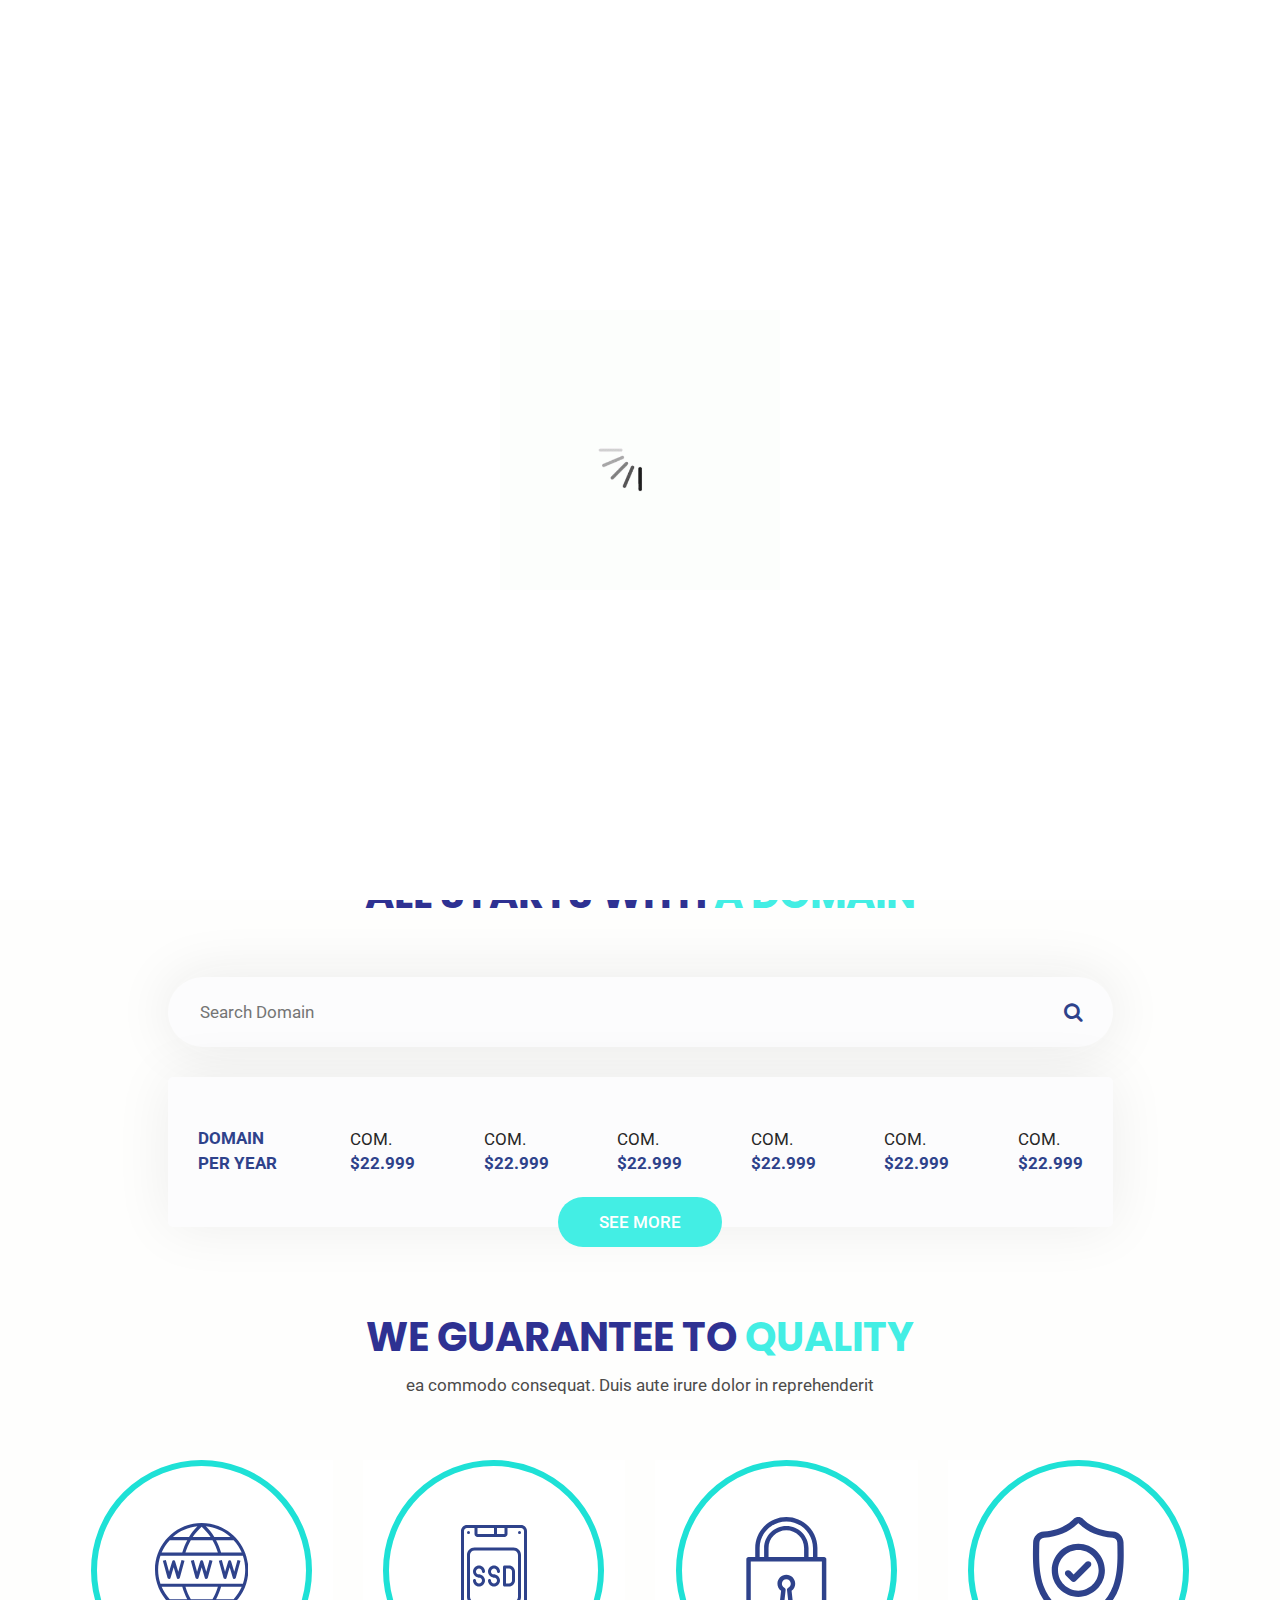
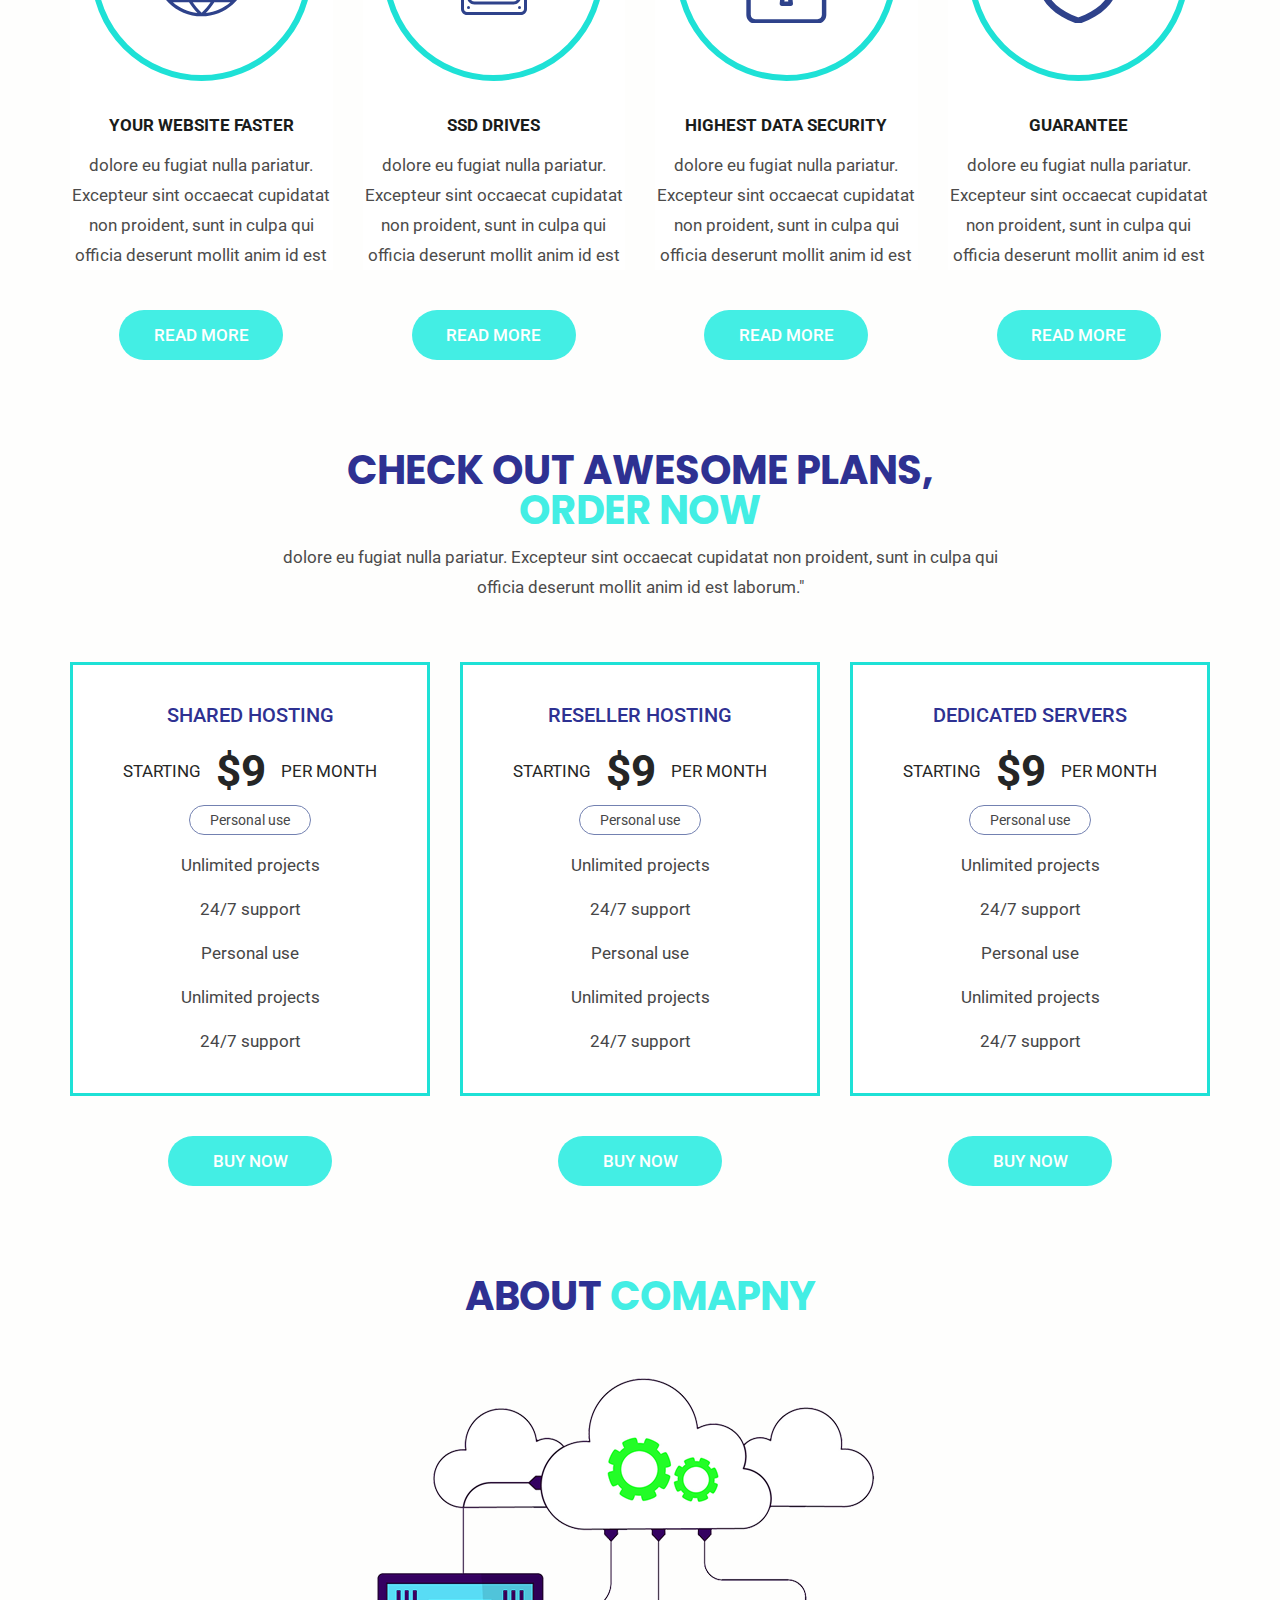
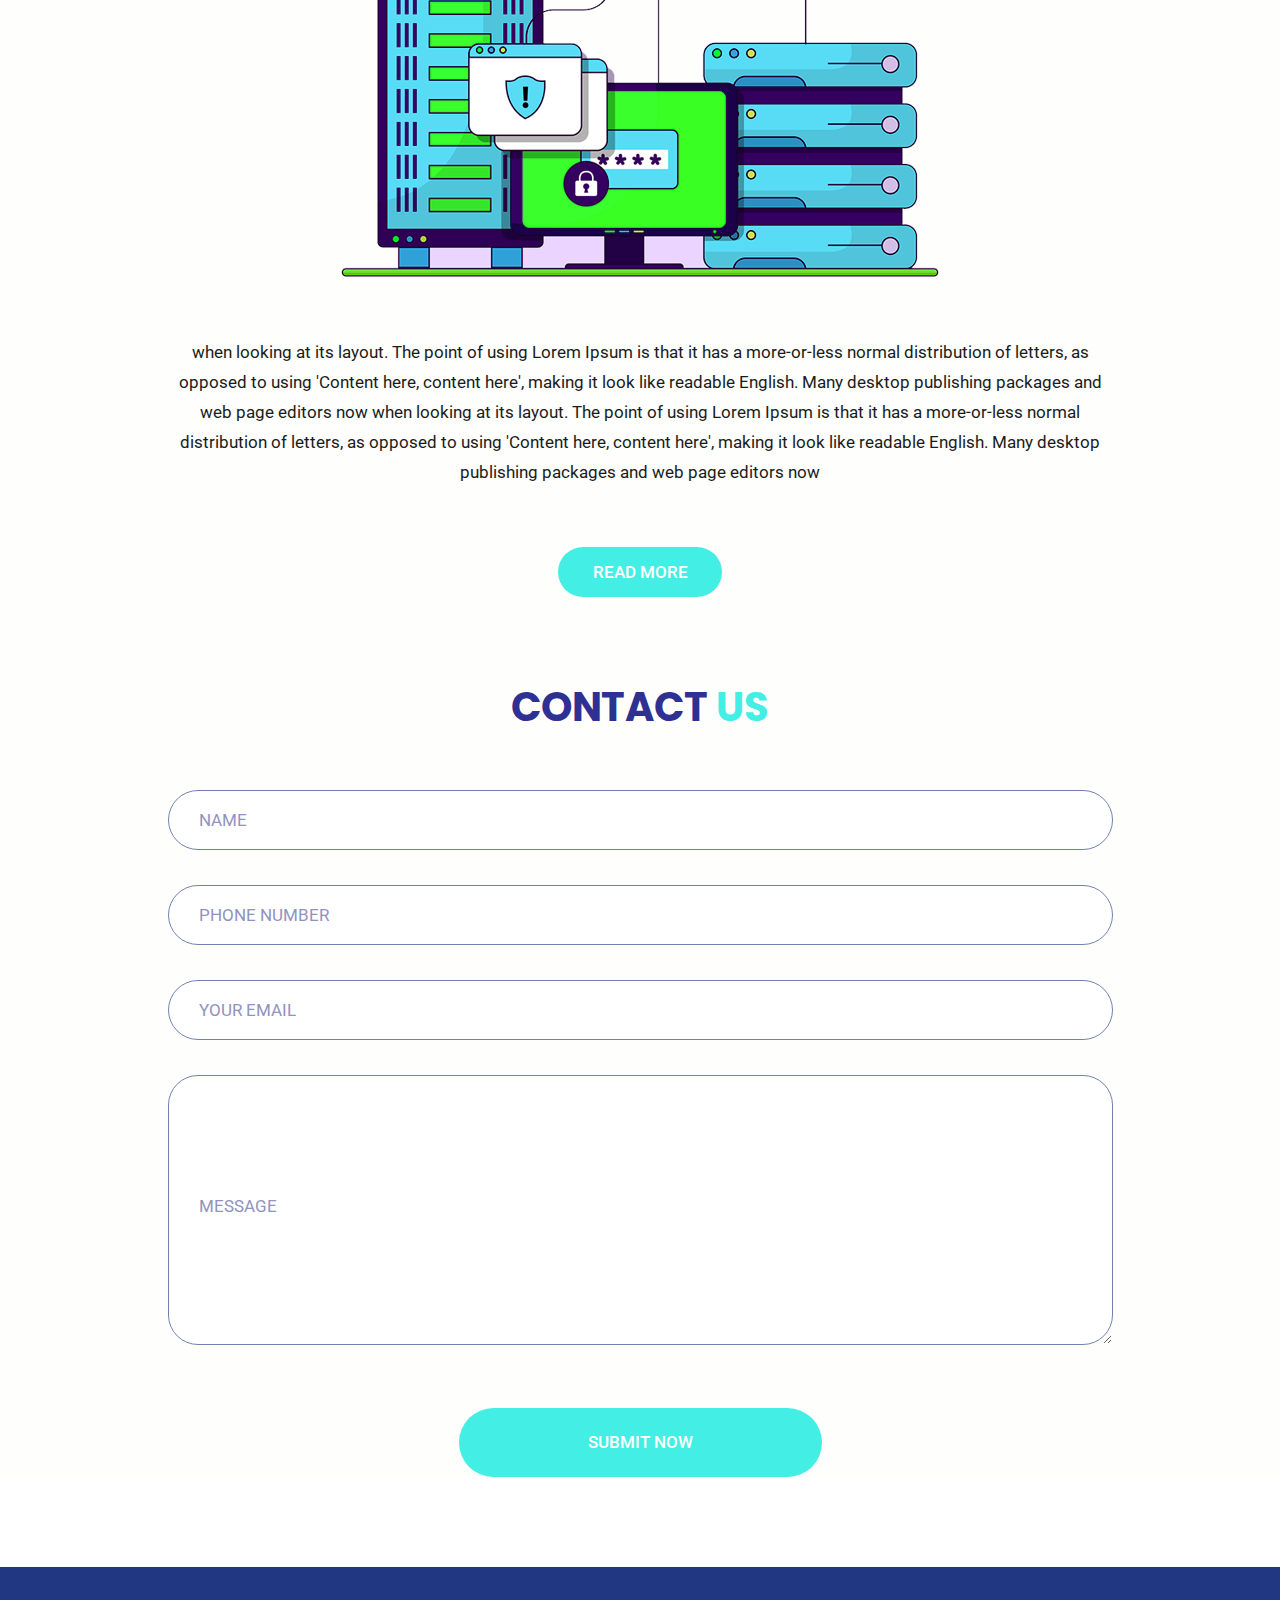
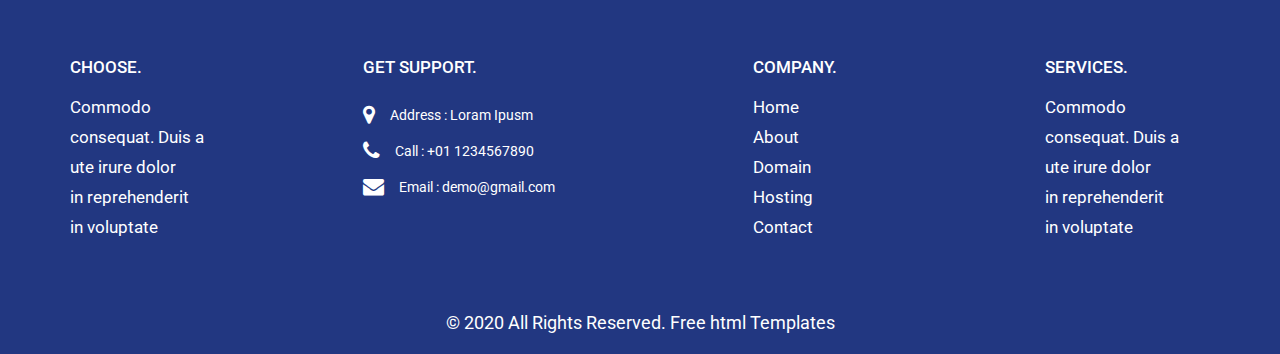
==== index.html @ 3edcdaa5 "First commit bio core. Still template" ====
<!DOCTYPE html>
<html lang="en">
   <head>
      <!-- basic -->
      <meta charset="utf-8">
      <meta http-equiv="X-UA-Compatible" content="IE=edge">
      <!-- mobile metas -->
      <meta name="viewport" content="width=device-width, initial-scale=1">
      <meta name="viewport" content="initial-scale=1, maximum-scale=1">
      <!-- site metas -->
      <title>Bioinformatics Core</title>
      <meta name="keywords" content="">
      <meta name="description" content="">
      <meta name="author" content="">
      <!-- bootstrap css -->
      <link rel="stylesheet" href="css/bootstrap.min.css">
      <!-- style css -->
      <link rel="stylesheet" href="css/style.css">
      <!-- Responsive-->
      <link rel="stylesheet" href="css/responsive.css">
      <!-- fevicon -->
      <link rel="icon" href="images/fevicon.png" type="image/gif" />
      <!-- Tweaks for older IEs-->
      <link rel="stylesheet" href="https://netdna.bootstrapcdn.com/font-awesome/4.0.3/css/font-awesome.css">
      <!--[if lt IE 9]>
      <script src="https://oss.maxcdn.com/html5shiv/3.7.3/html5shiv.min.js"></script>
      <script src="https://oss.maxcdn.com/respond/1.4.2/respond.min.js"></script><![endif]-->
   </head>
   <!-- body -->
   <body class="main-layout">
      <!-- loader  -->
      <div class="loader_bg">
         <div class="loader"><img src="images/loading.gif" alt="#"/></div>
      </div>
      <!-- end loader -->
      
      <!-- header -->
         <div id='header-container'></div>
      <!-- end header inner -->

      <!-- top -->
      <div class="full_bg">
         <div class="slider_main">
            <div class="container">
               <div class="row">
                  <div class="col-md-12">
                     <!-- carousel code -->
                     <div id="banner1" class="carousel slide">
                        <ol class="carousel-indicators">
                           <li data-target="#banner1" data-slide-to="0" class="active"></li>
                           <li data-target="#banner1" data-slide-to="1"></li>
                           <li data-target="#banner1" data-slide-to="2"></li>
                        </ol>
                        <div class="carousel-inner">
                           <!-- first slide -->
                           <div class="carousel-item active">
                              <div class="carousel-caption relative">
                                 <div class="row">
                                    <div class="col-md-6">
                                       <div class="dream">
                                          <h1>
                                             PowerFul <br>HOSTING <br>Your dream <br>website
                                          </h1>
                                          <a class="read_more" href="Javascript:void(0)">Get Stared</a>    
                                          <a class="read_more" href="Javascript:void(0)">Contact Us</a>
                                       </div>
                                    </div>
                                    <div class="col-md-6">
                                       <div class="dream_img">
                                          <figure><img src="images/dream_img.png" alt="#"/></figure>
                                       </div>
                                    </div>
                                 </div>
                              </div>
                           </div>
                           <!-- second slide -->
                           <div class="carousel-item">
                              <div class="carousel-caption relative">
                                 <div class="row">
                                    <div class="col-md-6">
                                       <div class="dream">
                                          <h1>
                                             PowerFul <br>HOSTING <br>Your dream <br>website
                                          </h1>
                                          <a class="read_more" href="Javascript:void(0)">Get Stared</a>    
                                          <a class="read_more" href="Javascript:void(0)">Contact Us</a>
                                       </div>
                                    </div>
                                    <div class="col-md-6">
                                       <div class="dream_img">
                                          <figure><img src="images/dream_img.png" alt="#"/></figure>
                                       </div>
                                    </div>
                                 </div>
                              </div>
                           </div>
                           <!-- third slide-->
                           <div class="carousel-item">
                              <div class="carousel-caption relative">
                                 <div class="row">
                                    <div class="col-md-6">
                                       <div class="dream">
                                          <h1>
                                             PowerFul <br>HOSTING <br>Your dream <br>website
                                          </h1>
                                          <a class="read_more" href="Javascript:void(0)">Get Stared</a>    
                                          <a class="read_more" href="Javascript:void(0)">Contact Us</a>
                                       </div>
                                    </div>
                                    <div class="col-md-6">
                                       <div class="dream_img">
                                          <figure><img src="images/dream_img.png" alt="#"/></figure>
                                       </div>
                                    </div>
                                 </div>
                              </div>
                           </div>
                        </div>
                        <!-- controls -->
                        <a class="carousel-control-prev" href="#banner1" role="button" data-slide="prev">
                        <i class="fa fa-arrow-left" aria-hidden="true"></i>
                        <span class="sr-only">Previous</span>
                        </a>
                        <a class="carousel-control-next" href="#banner1" role="button" data-slide="next">
                        <i class="fa fa-arrow-right" aria-hidden="true"></i>
                        <span class="sr-only">Next</span>
                        </a>
                     </div>
                  </div>
               </div>
            </div>
         </div>
      </div>
      <!-- end banner -->
      <!-- domain -->
      <div class="domain">
         <div class="container">
            <div class="row">
               <div class="col-md-12">
                  <div class="titlepage text_align_center">
                     <h2>all starts with  <span class="blue_light">a domain</span></h2>
                  </div>
               </div>
            </div>
            <div class="row">
               <div class="col-md-10 offset-md-1">
                  <div class="form">
                     <div class="searchbar">
                        <input class="search_input" type="text" name="" placeholder="Search Domain">
                        <a href="#" class="search_icon"><i class="fa fa-search" aria-hidden="true"></i>
                        </a>
                     </div>
                  </div>
               </div>
               <div class="col-md-10 offset-md-1">
                  <div class="domain_bg">
                     <div class="row">
                        <div class="col-sm-2">
                           <div class="domain-price">
                              <strong>Domain <br> Per Year</strong>
                           </div>
                        </div>
                        <div class="col-sm-10">
                           <div class="domain-price_main ">
                              <div class="domain-price">
                                 <span>com.</span>
                                 <strong>$22.999</strong>
                              </div>
                              <div class="domain-price">
                                 <span>com.</span>
                                 <strong>$22.999</strong>
                              </div>
                              <div class="domain-price">
                                 <span>com.</span>
                                 <strong>$22.999</strong>
                              </div>
                              <div class="domain-price">
                                 <span>com.</span>
                                 <strong>$22.999</strong>
                              </div>
                              <div class="domain-price">
                                 <span>com.</span>
                                 <strong>$22.999</strong>
                              </div>
                              <div class="domain-price">
                                 <span>com.</span>
                                 <strong>$22.999</strong>
                              </div>
                           </div>
                        </div>
                     </div>
                     <a class="read_more" href="domain.html">See More</a>
                  </div>
               </div>
            </div>
         </div>
      </div>
      <!-- end domain -->
      <!-- guarantee -->
      <div class="guarantee">
         <div class="container">
            <div class="row">
               <div class="col-md-12">
                  <div class="titlepage text_align_center">
                     <h2>We guarantee  to <span class="blue_light">quality</span></h2>
                     <p> ea commodo consequat. Duis aute irure dolor in reprehenderit
                     </p>
                  </div>
               </div>
            </div>
            <div class="row">
               <div class="col-lg-3 col-md-6">
                  <div id="ho_co" class="guarantee-box_main">
                     <div class="guarantee-box text_align_center">
                        <i>
                           <svg height="70pt" viewBox="0 0 480.096 480" width="70pt" xmlns="http://www.w3.org/2000/svg">
                              <path d="m240.097656.046875h-.097656c-132.546875 0-240 107.453125-240 240 0 132.550781 107.453125 240 240 240h.097656c132.546875 0 240-107.449219 240-240 0-132.546875-107.453125-240-240-240zm205.964844 152h-106.167969c-6.191406-22.214844-14.820312-43.679687-25.734375-64h90.28125c17.421875 18.804687 31.5 40.449219 41.621094 64zm-206.039062-133.390625c17.492187 15.785156 32.914062 33.726562 45.886718 53.390625h-91.71875c12.957032-19.664063 28.355469-37.605469 45.832032-53.390625zm-65 53.390625h-82.855469c35.230469-31.15625 79.410156-50.382813 126.222656-54.925781-16.558594 16.542968-31.113281 34.980468-43.367187 54.925781zm86.671874-54.941406c46.851563 4.527343 91.070313 23.757812 126.328126 54.941406h-82.933594c-12.261719-19.953125-26.824219-38.394531-43.394532-54.941406zm34.128907 70.941406c11.683593 20.175781 20.949219 41.65625 27.609375 64h-166.679688c6.625-22.339844 15.871094-43.824219 27.535156-64zm-220.070313 0h90.207032c-10.894532 20.320313-19.503907 41.785156-25.671876 64h-106.160156c10.121094-23.550781 24.199219-45.195313 41.625-64zm-47.722656 80h424.128906c15.914063 46.683594 15.914063 97.320313 0 144h-424.128906c-15.914062-46.679687-15.914062-97.316406 0-144zm212 293.394531c-17.476562-15.785156-32.882812-33.726562-45.839844-53.394531h91.71875c-12.972656 19.667969-28.394531 37.609375-45.886718 53.394531zm65.058594-53.394531h82.933594c-35.277344 31.199219-79.523438 50.429687-126.398438 54.945313 16.59375-16.546876 31.183594-34.988282 43.464844-54.945313zm-86.699219 54.929687c-46.8125-4.546874-90.992187-23.769531-126.222656-54.929687h82.855469c12.253906 19.949219 26.808593 38.382813 43.367187 54.929687zm-34.101563-70.929687c-11.664062-20.175781-20.910156-41.65625-27.535156-64h166.679688c-6.660156 22.34375-15.925782 43.824219-27.609375 64zm-150.160156-64h106.160156c6.167969 22.214844 14.777344 43.679687 25.671876 64h-90.207032c-17.425781-18.800781-31.503906-40.449219-41.625-64zm370.3125 64h-90.28125c10.914063-20.316406 19.542969-41.78125 25.734375-64h106.167969c-10.121094 23.550781-24.199219 45.199219-41.621094 64zm0 0"/>
                              <path d="m64.375 282.152344c.941406 3.445312 4.046875 5.851562 7.617188 5.894531h.105468c3.53125 0 6.648438-2.316406 7.664063-5.703125l16.335937-54.457031 16.335938 54.457031c1.011718 3.386719 4.128906 5.703125 7.664062 5.703125h.101563c3.570312-.042969 6.679687-2.449219 7.617187-5.894531l24-88-15.441406-4.207032-16.648438 61.039063-16-53.230469c-1.011718-3.386718-4.128906-5.707031-7.664062-5.707031-3.53125 0-6.648438 2.320313-7.664062 5.707031l-16 53.230469-16.644532-61.039063-15.441406 4.207032zm0 0"/>
                              <path d="m215.992188 288.046875h.105468c3.53125 0 6.648438-2.316406 7.664063-5.703125l16.335937-54.457031 16.335938 54.457031c1.011718 3.386719 4.128906 5.703125 7.664062 5.703125h.101563c3.570312-.042969 6.679687-2.449219 7.617187-5.894531l24-88-15.441406-4.207032-16.648438 61.039063-16-53.230469c-1.011718-3.386718-4.128906-5.707031-7.664062-5.707031-3.53125 0-6.648438 2.320313-7.664062 5.707031l-16 53.230469-16.644532-61.039063-15.441406 4.207032 24 88c.945312 3.46875 4.085938 5.878906 7.679688 5.894531zm0 0"/>
                              <path d="m359.992188 288.046875h.105468c3.53125 0 6.648438-2.316406 7.664063-5.703125l16.335937-54.457031 16.335938 54.457031c1.011718 3.386719 4.128906 5.703125 7.664062 5.703125h.101563c3.570312-.042969 6.679687-2.449219 7.617187-5.894531l24-88-15.441406-4.207032-16.648438 61.039063-16-53.230469c-1.011718-3.386718-4.128906-5.707031-7.664062-5.707031-3.53125 0-6.648438 2.320313-7.664062 5.707031l-16 53.230469-16.644532-61.039063-15.441406 4.207032 24 88c.945312 3.46875 4.085938 5.878906 7.679688 5.894531zm0 0"/>
                           </svg>
                        </i>
                        <h3>Your Website Faster</h3>
                        <p>dolore eu fugiat nulla pariatur. Excepteur sint occaecat cupidatat non proident, sunt in culpa qui officia deserunt mollit anim id est</p>
                     </div>
                     <a class="read_more" href="hosting.html">Read More</a>
                  </div>
               </div>
               <div class="col-lg-3 col-md-6">
                  <div id="ho_co" class="guarantee-box_main">
                     <div class="guarantee-box text_align_center">
                        <i>
                           <svg height="90" viewBox="0 0 44 60" width="90" xmlns="http://www.w3.org/2000/svg">
                              <g id="Page-1" >
                                 <g id="022---SSD"  fill-rule="nonzero">
                                    <path id="Shape" d="m40 60h-36c-2.20811096-.0024799-3.99752006-1.791889-4-4v-52c.00247994-2.20811096 1.79188904-3.99752006 4-4h36c2.208111.00247994 3.9975201 1.79188904 4 4v52c-.0024799 2.208111-1.791889 3.9975201-4 4zm-36-58c-1.10411252.00110246-1.99889754.89588748-2 2v52c.00110246 1.1041125.89588748 1.9988975 2 2h36c1.1041125-.0011025 1.9988975-.8958875 2-2v-52c-.0011025-1.10411252-.8958875-1.99889754-2-2z"/>
                                    <path id="Shape" d="m29 8h-18c-1.10411252-.00110246-1.99889754-.89588748-2-2v-5c0-.55228475.44771525-1 1-1h20c.5522847 0 1 .44771525 1 1v5c-.0011025 1.10411252-.8958875 1.99889754-2 2zm-18-6v4h18v-4z"/>
                                    <circle id="Oval" cx="5" cy="5" r="1"/>
                                    <circle id="Oval" cx="39" cy="5" r="1"/>
                                    <circle id="Oval" cx="5" cy="55" r="1"/>
                                    <circle id="Oval" cx="39" cy="55" r="1"/>
                                    <path id="Shape" d="m23 8c-.5522847 0-1-.44771525-1-1v-6c0-.55228475.4477153-1 1-1s1 .44771525 1 1v6c0 .55228475-.4477153 1-1 1z"/>
                                    <path id="Shape" d="m35 53h-26c-2.76007596-.0032511-4.99674886-2.239924-5-5v-28c.00325114-2.760076 2.23992404-4.9967489 5-5h26c2.760076.0032511 4.9967489 2.239924 5 5v28c-.0032511 2.760076-2.239924 4.9967489-5 5zm-26-36c-1.65610033.0018187-2.99818129 1.3438997-3 3v28c.00181871 1.6561003 1.34389967 2.9981813 3 3h26c1.6561003-.0018187 2.9981813-1.3438997 3-3v-28c-.0018187-1.6561003-1.3438997-2.9981813-3-3z"/>
                                    <path id="Shape" d="m12 35c-1.617926.0007829-3.07683773-.9736229-3.69584598-2.4684519-.61900825-1.4948291-.27607629-3.2153778.86874598-4.3586481 1.5812774-1.5125256 4.0729226-1.5125256 5.6542 0 .752904.7478632 1.175262 1.765894 1.1729 2.8271 0 .5522847-.4477153 1-1 1s-1-.4477153-1-1c.0009138-.5305066-.2104175-1.0393366-.5869-1.4131-.7900684-.7568157-2.0361316-.7568157-2.8262 0-.5726992.571388-.74440978 1.431692-.4349437 2.179154.309466.747462 1.0390516 1.2346092 1.8480437 1.233946.5522847 0 1 .4477153 1 1s-.4477153 1-1 1z"/>
                                    <path id="Shape" d="m12 41c-2.20811096-.0024799-3.99752006-1.791889-4-4 0-.5522847.44771525-1 1-1s1 .4477153 1 1c.0008837 1.1032688.8956638 1.9970938 1.9989329 1.9967993 1.1032691-.0002946 1.9975718-.8945973 1.9978664-1.9978664.0002945-1.1032691-.8935305-1.9980492-1.9967993-1.9989329-.5522847 0-1-.4477153-1-1s.4477153-1 1-1c2.209139 0 4 1.790861 4 4s-1.790861 4-4 4z"/>
                                    <path id="Shape" d="m22 35c-1.617926.0007829-3.0768377-.9736229-3.695846-2.4684519-.6190082-1.4948291-.2760763-3.2153778.868746-4.3586481 1.5812774-1.5125256 4.0729226-1.5125256 5.6542 0 .752904.7478632 1.175262 1.765894 1.1729 2.8271 0 .5522847-.4477153 1-1 1s-1-.4477153-1-1c.0009138-.5305066-.2104175-1.0393366-.5869-1.4131-.7900684-.7568157-2.0361316-.7568157-2.8262 0-.5726992.571388-.7444098 1.431692-.4349437 2.179154.309466.747462 1.0390516 1.2346092 1.8480437 1.233946.5522847 0 1 .4477153 1 1s-.4477153 1-1 1z"/>
                                    <path id="Shape" d="m22 41c-2.208111-.0024799-3.9975201-1.791889-4-4 0-.5522847.4477153-1 1-1s1 .4477153 1 1c.0008837 1.1032688.8956638 1.9970938 1.9989329 1.9967993 1.1032691-.0002946 1.9975718-.8945973 1.9978664-1.9978664.0002945-1.1032691-.8935305-1.9980492-1.9967993-1.9989329-.5522847 0-1-.4477153-1-1s.4477153-1 1-1c2.209139 0 4 1.790861 4 4s-1.790861 4-4 4z"/>
                                    <path id="Shape" d="m32 41h-3c-.5522847 0-1-.4477153-1-1v-12c0-.5522847.4477153-1 1-1h3c2.208111.0024799 3.9975201 1.791889 4 4v6c-.0024799 2.208111-1.791889 3.9975201-4 4zm-2-2h2c1.1041125-.0011025 1.9988975-.8958875 2-2v-6c-.0011025-1.1041125-.8958875-1.9988975-2-2h-2z"/>
                                 </g>
                              </g>
                           </svg>
                        </i>
                        <h3>SSD Drives</h3>
                        <p>dolore eu fugiat nulla pariatur. Excepteur sint occaecat cupidatat non proident, sunt in culpa qui officia deserunt mollit anim id est</p>
                     </div>
                     <a class="read_more" href="hosting.html">Read More</a>
                  </div>
               </div>
               <div class="col-lg-3 col-md-6">
                  <div id="ho_co" class="guarantee-box_main">
                     <div class="guarantee-box text_align_center">
                        <i>
                           <svg version="1.1" id="Layer_1" xmlns="http://www.w3.org/2000/svg" xmlns:xlink="http://www.w3.org/1999/xlink" x="0px" y="0px"
                              viewBox="0 0 512 512" xml:space="preserve" height="80pt"
                              width="80pt">
                              <g>
                                 <g>
                                    <g>
                                       <path d="M230.792,354.313l-6.729,60.51c-0.333,3.01,0.635,6.031,2.656,8.292c2.021,2.26,4.917,3.552,7.948,3.552h42.667
                                          c3.031,0,5.927-1.292,7.948-3.552c2.021-2.26,2.99-5.281,2.656-8.292l-6.729-60.51c10.927-7.948,17.458-20.521,17.458-34.313
                                          c0-23.531-19.135-42.667-42.667-42.667S213.333,296.469,213.333,320C213.333,333.792,219.865,346.365,230.792,354.313z
                                          M256,298.667c11.76,0,21.333,9.573,21.333,21.333c0,8.177-4.646,15.5-12.125,19.125c-4.073,1.979-6.458,6.292-5.958,10.781
                                          l6.167,55.427h-18.833l6.167-55.427c0.5-4.49-1.885-8.802-5.958-10.781c-7.479-3.625-12.125-10.948-12.125-19.125
                                          C234.667,308.24,244.24,298.667,256,298.667z"/>
                                       <path d="M437.333,192h-32v-42.667C405.333,66.99,338.344,0,256,0S106.667,66.99,106.667,149.333V192h-32
                                          C68.771,192,64,196.771,64,202.667v266.667C64,492.865,83.135,512,106.667,512h298.667C428.865,512,448,492.865,448,469.333
                                          V202.667C448,196.771,443.229,192,437.333,192z M128,149.333c0-70.583,57.417-128,128-128s128,57.417,128,128V192h-21.333
                                          v-42.667c0-58.813-47.854-106.667-106.667-106.667S149.333,90.521,149.333,149.333V192H128V149.333z M341.333,149.333V192
                                          H170.667v-42.667C170.667,102.281,208.948,64,256,64S341.333,102.281,341.333,149.333z M426.667,469.333
                                          c0,11.76-9.573,21.333-21.333,21.333H106.667c-11.76,0-21.333-9.573-21.333-21.333v-256h341.333V469.333z"/>
                                    </g>
                                 </g>
                              </g>
                              <g></g>
                              <g></g>
                              <g></g>
                              <g></g>
                              <g></g>
                              <g></g>
                              <g></g>
                              <g></g>
                              <g></g>
                              <g></g>
                              <g></g>
                              <g></g>
                              <g></g>
                              <g></g>
                              <g></g>
                           </svg>
                        </i>
                        <h3>Highest Data Security</h3>
                        <p>dolore eu fugiat nulla pariatur. Excepteur sint occaecat cupidatat non proident, sunt in culpa qui officia deserunt mollit anim id est</p>
                     </div>
                     <a class="read_more" href="hosting.html">Read More</a>
                  </div>
               </div>
               <div class="col-lg-3 col-md-6">
                  <div id="ho_co" class="guarantee-box_main">
                     <div class="guarantee-box text_align_center">
                        <i>
                           <svg xmlns="http://www.w3.org/2000/svg" height="80pt" version="1.1" viewBox="-38 0 512 512.00142" width="80pt" fill-rule="nonzero">
                              <g id="surface1">
                                 <path d="M 435.488281 138.917969 L 435.472656 138.519531 C 435.25 133.601562 435.101562 128.398438 435.011719 122.609375 C 434.59375 94.378906 412.152344 71.027344 383.917969 69.449219 C 325.050781 66.164062 279.511719 46.96875 240.601562 9.042969 L 240.269531 8.726562 C 227.578125 -2.910156 208.433594 -2.910156 195.738281 8.726562 L 195.40625 9.042969 C 156.496094 46.96875 110.957031 66.164062 52.089844 69.453125 C 23.859375 71.027344 1.414062 94.378906 0.996094 122.613281 C 0.910156 128.363281 0.757812 133.566406 0.535156 138.519531 L 0.511719 139.445312 C -0.632812 199.472656 -2.054688 274.179688 22.9375 341.988281 C 36.679688 379.277344 57.492188 411.691406 84.792969 438.335938 C 115.886719 468.679688 156.613281 492.769531 205.839844 509.933594 C 207.441406 510.492188 209.105469 510.945312 210.800781 511.285156 C 213.191406 511.761719 215.597656 512 218.003906 512 C 220.410156 512 222.820312 511.761719 225.207031 511.285156 C 226.902344 510.945312 228.578125 510.488281 230.1875 509.925781 C 279.355469 492.730469 320.039062 468.628906 351.105469 438.289062 C 378.394531 411.636719 399.207031 379.214844 412.960938 341.917969 C 438.046875 273.90625 436.628906 199.058594 435.488281 138.917969 Z M 384.773438 331.523438 C 358.414062 402.992188 304.605469 452.074219 220.273438 481.566406 C 219.972656 481.667969 219.652344 481.757812 219.320312 481.824219 C 218.449219 481.996094 217.5625 481.996094 216.679688 481.820312 C 216.351562 481.753906 216.03125 481.667969 215.734375 481.566406 C 131.3125 452.128906 77.46875 403.074219 51.128906 331.601562 C 28.09375 269.097656 29.398438 200.519531 30.550781 140.019531 L 30.558594 139.683594 C 30.792969 134.484375 30.949219 129.039062 31.035156 123.054688 C 31.222656 110.519531 41.207031 100.148438 53.765625 99.449219 C 87.078125 97.589844 116.34375 91.152344 143.234375 79.769531 C 170.089844 68.402344 193.941406 52.378906 216.144531 30.785156 C 217.273438 29.832031 218.738281 29.828125 219.863281 30.785156 C 242.070312 52.378906 265.921875 68.402344 292.773438 79.769531 C 319.664062 91.152344 348.929688 97.589844 382.246094 99.449219 C 394.804688 100.148438 404.789062 110.519531 404.972656 123.058594 C 405.0625 129.074219 405.21875 134.519531 405.453125 139.683594 C 406.601562 200.253906 407.875 268.886719 384.773438 331.523438 Z M 384.773438 331.523438 "  />
                                 <path d="M 217.996094 128.410156 C 147.636719 128.410156 90.398438 185.652344 90.398438 256.007812 C 90.398438 326.367188 147.636719 383.609375 217.996094 383.609375 C 288.351562 383.609375 345.59375 326.367188 345.59375 256.007812 C 345.59375 185.652344 288.351562 128.410156 217.996094 128.410156 Z M 217.996094 353.5625 C 164.203125 353.5625 120.441406 309.800781 120.441406 256.007812 C 120.441406 202.214844 164.203125 158.453125 217.996094 158.453125 C 271.785156 158.453125 315.546875 202.214844 315.546875 256.007812 C 315.546875 309.800781 271.785156 353.5625 217.996094 353.5625 Z M 217.996094 353.5625 "  />
                                 <path d="M 254.667969 216.394531 L 195.402344 275.660156 L 179.316406 259.574219 C 173.449219 253.707031 163.9375 253.707031 158.070312 259.574219 C 152.207031 265.441406 152.207031 274.953125 158.070312 280.816406 L 184.78125 307.527344 C 187.714844 310.460938 191.558594 311.925781 195.402344 311.925781 C 199.246094 311.925781 203.089844 310.460938 206.023438 307.527344 L 275.914062 237.636719 C 281.777344 231.769531 281.777344 222.257812 275.914062 216.394531 C 270.046875 210.523438 260.535156 210.523438 254.667969 216.394531 Z M 254.667969 216.394531 "  />
                              </g>
                           </svg>
                        </i>
                        <h3>guarantee</h3>
                        <p>dolore eu fugiat nulla pariatur. Excepteur sint occaecat cupidatat non proident, sunt in culpa qui officia deserunt mollit anim id est</p>
                     </div>
                     <a class="read_more" href="hosting.html">Read More</a>
                  </div>
               </div>
            </div>
         </div>
      </div>
      <!-- end guarantee -->
      <!-- order -->
      <div class="order">
         <div class="container">
            <div class="row">
               <div class="col-md-8 offset-md-2">
                  <div class="titlepage text_align_center">
                     <h2>Check Out Awesome Plans, <br> <span class="blue_light">Order Now</span></h2>
                     <p>dolore eu fugiat nulla pariatur. Excepteur sint occaecat cupidatat non proident, sunt in culpa qui 
                        officia deserunt mollit anim id est laborum."
                     </p>
                  </div>
               </div>
            </div>
            <div class="row">
               <div class="col-md-4">
                  <div id="ho_co" class="order-box_main">
                     <div class="order-box text_align_center">
                        <h3>Shared Hosting</h3>
                        <p>STARTING  <span>$9</span> PER MONTH</p>
                        <a href="Javascript:void(0)">Personal use</a>
                        <ul class="supp">
                           <li>Unlimited projects</li>
                           <li>24/7 support</li>
                           <li>Personal use</li>
                           <li>Unlimited projects</li>
                           <li>24/7 support</li>
                        </ul>
                     </div>
                     <a class="read_more" href="Javascript:void(0)">Buy Now</a>
                  </div>
               </div>
               <div class="col-md-4">
                  <div id="ho_co" class="order-box_main">
                     <div class="order-box text_align_center">
                        <h3>Reseller Hosting</h3>
                        <p>STARTING  <span>$9</span> PER MONTH</p>
                        <a href="Javascript:void(0)">Personal use</a>
                        <ul class="supp">
                           <li>Unlimited projects</li>
                           <li>24/7 support</li>
                           <li>Personal use</li>
                           <li>Unlimited projects</li>
                           <li>24/7 support</li>
                        </ul>
                     </div>
                     <a class="read_more" href="Javascript:void(0)">Buy Now</a>
                  </div>
               </div>
               <div class="col-md-4">
                  <div id="ho_co" class="order-box_main">
                     <div class="order-box text_align_center">
                        <h3>Dedicated Servers</h3>
                        <p>STARTING  <span>$9</span> PER MONTH</p>
                        <a href="Javascript:void(0)">Personal use</a>
                        <ul class="supp">
                           <li>Unlimited projects</li>
                           <li>24/7 support</li>
                           <li>Personal use</li>
                           <li>Unlimited projects</li>
                           <li>24/7 support</li>
                        </ul>
                     </div>
                     <a class="read_more" href="Javascript:void(0)">Buy Now</a>
                  </div>
               </div>
            </div>
         </div>
      </div>
      <!-- end order -->
      <!-- about -->
      <div class="about">
         <div class="container">
            <div class="row">
               <div class="col-md-12">
                  <div class="titlepage text_align_center">
                     <h2>About <span class="blue_light">Comapny</span></h2>
                  </div>
               </div>
               <div class="col-md-10 offset-md-1">
                  <div class="about_img text_align_center">
                     <figure><img src="images/about.png" alt="#"/></figure>
                     <p>
                        when looking at its layout. The point of using Lorem Ipsum is that it has a more-or-less normal distribution of letters, as opposed to using 'Content here, content here', making it look like readable English. Many desktop publishing packages and web page editors now when looking at its layout. The point of using Lorem Ipsum is that it has a more-or-less normal distribution of letters, as opposed to using 'Content here, content here', making it look like readable English. Many desktop publishing packages and web page editors now 
                     </p>
                     <a class="read_more" href="Javascript:void(0)">Read More</a>
                  </div>
               </div>
            </div>
         </div>
      </div>
      <!-- end about -->
      <!-- contact -->
      <div class="contact">
         <div class="container">
            <div class="row ">
               <div class="col-md-12">
                  <div class="titlepage text_align_center">
                     <h2>Contact <span class="blue_light">Us</span></h2>
                  </div>
               </div>
               <div class="col-md-10 offset-md-1">
                  <form id="request" class="main_form">
                     <div class="row">
                        <div class="col-md-12 ">
                           <input class="contactus" placeholder="Name" type="type" name=" Name"> 
                        </div>
                        <div class="col-md-12">
                           <input class="contactus" placeholder="Phone number" type="type" name="Phone Number">                          
                        </div>
                        <div class="col-md-12">
                           <input class="contactus" placeholder="Your Email" type="type" name="Email">                          
                        </div>
                        <div class="col-md-12">
                           <textarea class="textarea" placeholder="Message" type="type" Message="Name"></textarea>
                        </div>
                        <div class="col-md-12">
                           <button class="send_btn">Submit Now</button>
                        </div>
                     </div>
                  </form>
               </div>
            </div>
         </div>
      </div>
      <!-- contact -->
      <!--  footer -->
      <footer>
         <div class="footer">
            <div class="container">
               <div class="row">
                  <div class="col-lg-3 col-md-6 col-sm-6">
                     <div class="infoma text_align_left">
                        <h3>Choose.</h3>
                        <ul class="commodo">
                           <li>Commodo</li>
                           <li>consequat. Duis a</li>
                           <li>ute irure dolor</li>
                           <li>in reprehenderit </li>
                           <li>in voluptate </li>
                        </ul>
                     </div>
                  </div>
                  <div class="col-lg-4 col-md-6 col-sm-6">
                     <div class="infoma">
                        <h3>Get Support.</h3>
                        <ul class="conta">
                           <li><i class="fa fa-map-marker" aria-hidden="true"></i>Address : Loram Ipusm 
                           </li>
                           <li><i class="fa fa-phone" aria-hidden="true"></i>Call : +01 1234567890</li>
                           <li> <i class="fa fa-envelope" aria-hidden="true"></i><a href="Javascript:void(0)"> Email : demo@gmail.com</a></li>
                        </ul>
                     </div>
                  </div>
                  <div class="col-lg-3 col-md-6 col-sm-6">
                     <div class="infoma">
                        <h3>Company.</h3>
                        <ul class="menu_footer">
                           <li><a href="index.html">Home</a></li>
                           <li><a href="about.html">About </a></li>
                           <li><a href="domain.html">Domain</a></li>
                           <li><a href="hosting.html">Hosting</a></li>
                           <li><a href="contact.html">Contact</a></li>
                        </ul>
                     </div>
                  </div>
                  <div class="col-lg-2 col-md-6 col-sm-6">
                     <div class="infoma text_align_left">
                        <h3>Services.</h3>
                        <ul class="commodo">
                           <li>Commodo</li>
                           <li>consequat. Duis a</li>
                           <li>ute irure dolor</li>
                           <li>in reprehenderit </li>
                           <li>in voluptate </li>
                        </ul>
                     </div>
                  </div>
               </div>
            </div>
            <div class="copyright">
               <div class="container">
                  <div class="row">
                     <div class="col-md-12">
                        <p>© 2020 All Rights Reserved. <a href="https://html.design/"> Free html Templates</a></p>
                     </div>
                  </div>
               </div>
            </div>
         </div>
      </footer>
      <!-- end footer -->
      <!-- Javascript files-->
      <script src="js/jquery.min.js"></script>
      <script src="js/bootstrap.bundle.min.js"></script>
      <!-- sidebar -->
      <script src="js/custom.js"></script>
      <script src="js/components.js"></script>
   </body>
</html>
---- css/style.css ----
/*--------------------------------------------------------------------- 
File Name: style.css 
---------------------------------------------------------------------*/


/*--------------------------------------------------------------------- 
import Fonts 
---------------------------------------------------------------------*/

@import url('https://fonts.googleapis.com/css?family=Poppins:100,100i,200,200i,300,300i,400,400i,500,500i,600,600i,700,700i,800,800i,900,900i');
@import url('https://fonts.googleapis.com/css?family=Roboto:300,400,500,700,900&display=swap');

/*****---------------------------------------- 1) 
 2) font-family: 'Poppins', sans-serif;
 ----------------------------------------*****/


/*--------------------------------------------------------------------- 
import Files 
---------------------------------------------------------------------*/

@import url(animate.min.css);
@import url(normalize.css);
@import url(icomoon.css);
@import url(font-awesome.min.css);
@import url(owl.carousel.min.css);
@import url(nice-select.css);

/*--------------------------------------------------------------------- 
basic 
---------------------------------------------------------------------*/

* {
     box-sizing: border-box !important;
}

.container {
     max-width: 1170px;
}

html {
     scroll-behavior: smooth;
}

body {
     color: #666666;
     font-size: 14px;
     font-family: 'Roboto', sans-serif;
     line-height: 1.80857;
     font-weight: normal;
}

a {
     color: #1f1f1f;
     text-decoration: none !important;
     outline: none !important;
     -webkit-transition: all .3s ease-in-out;
     -moz-transition: all .3s ease-in-out;
     -ms-transition: all .3s ease-in-out;
     -o-transition: all .3s ease-in-out;
     transition: all .3s ease-in-out;
}

h1,
h2,
h3,
h4,
h5,
h6 {
     letter-spacing: 0;
     font-weight: normal;
     position: relative;
     padding: 0;
     font-weight: normal;
     line-height: normal;
     color: #111111;
     margin: 0
}

h1 {
     font-size: 24px;
}

h2 {
     font-size: 22px;
     font-family: 'Poppins', sans-serif;
}

h3 {
     font-size: 18px;
}

h4 {
     font-size: 16px
}

h5 {
     font-size: 14px
}

h6 {
     font-size: 13px
}

*,
*::after,
*::before {
     -webkit-box-sizing: border-box;
     -moz-box-sizing: border-box;
     box-sizing: border-box;
}

h1 a,
h2 a,
h3 a,
h4 a,
h5 a,
h6 a {
     color: #212121;
     text-decoration: none!important;
     opacity: 1
}

button:focus {
     outline: none;
}

ul,
li,
ol {
     margin: 0px;
     padding: 0px;
     list-style: none;
}

p {
     margin: 0px;
     font-weight: 400;
     font-size: 17px;
     line-height: 30px;
}

a {
     color: #222222;
     text-decoration: none;
     outline: none !important;
}

a,
.btn {
     text-decoration: none !important;
     outline: none !important;
     -webkit-transition: all .3s ease-in-out;
     -moz-transition: all .3s ease-in-out;
     -ms-transition: all .3s ease-in-out;
     -o-transition: all .3s ease-in-out;
     transition: all .3s ease-in-out;
}

img {
     max-width: 100%;
     height: auto;
}

 :focus {
     outline: 0;
}

.form-control:focus {
     border-color: #ffffff !important;
     box-shadow: 0 0 0 .2rem rgba(255, 255, 255, .25);
}

.navbar-form input {
     border: none !important;
}

blockquote {
     margin: 20px 0 20px;
     padding: 30px;
}

button {
     border: 0;
     margin: 0;
     padding: 0;
     cursor: pointer;
}

.full {
     float: left;
     width: 100%;
}

.full {
     width: 100%;
     float: left;
     margin: 0;
     padding: 0;
}

.titlepage {
     padding-bottom: 60px;
}

.titlepage h2 {
     font-size: 40px;
     color: #2e3192;
     line-height: 40px;
     font-weight: bold;
     padding: 0;
     display: inline-block;
     text-transform: uppercase;
}

.blue_light {
     color: #43eee4;
}

.d_flex {
     display: flex;
     align-items: center;
     flex-wrap: wrap;
}

.read_more {
     font-size: 17px;
     background-color: #43eee4;
     color: #fff;
     width: 100%;
     max-width: 164px;
     text-align: center;
     display: inline-block;
     transition: ease-in all 0.5s;
     font-weight: 500;
     border-radius: 50px;
     height: 50px;
     line-height: 50px;
     text-transform: uppercase;
}

.read_more:hover {
     background: #2e3192;
     color: #fff;
     transition: ease-in all 0.5s;
}

.text_align_left {
     text-align: left;
}

.text_align_right {
     text-align: right;
}

.text_align_center {
     text-align: center;
}


/**-- heading section --**/


/*---------------------------- preloader area ----------------------------*/

.loader_bg {
     position: fixed;
     z-index: 9999999;
     background: #fff;
     width: 100%;
     height: 100%;
}

.loader {
     height: 100%;
     width: 100%;
     position: absolute;
     left: 0;
     top: 0;
     display: flex;
     justify-content: center;
     align-items: center;
}

.loader img {
     width: 280px;
}


/*-- header --*/

.header {
     background: transparent;
     width: 100%;
     z-index: 999;
     height: 102px;
     padding: 25px 0;
     position: absolute;
}

.navigation.navbar {
     float: right;
     padding: 0;
}

.navigation.navbar-dark .navbar-nav .nav-link {
     padding: 0px 25px;
     color: #fff;
     font-size: 17px;
     line-height: 20px;
     font-weight: 400;
     text-transform: uppercase;
}

.navigation.navbar-dark .navbar-nav .nav-link:focus,
.navigation.navbar-dark .navbar-nav .nav-link:hover {
     color: #43eee4;
}

.navigation.navbar-dark .navbar-nav .active>.nav-link,
.navigation.navbar-dark .navbar-nav .nav-link.active,
.navigation.navbar-dark .navbar-nav .nav-link.show,
.navigation.navbar-dark .navbar-nav .show>.nav-link {
     color: #43eee4;
}

.di_no {
     display: none;
}

ul.email li {
     display: inline-block;
     padding-right: 45px;
}

ul.email li:last-child {
     padding-right: 0;
}

ul.email li a {
     color: #fff;
     font-size: 17px;
     text-transform: uppercase;
}

ul.email li i {
     color: #fff;
     font-size: 19px;
     position: relative;
}

ul.email li a i span {
     position: absolute;
     width: 18px;
     height: 18px;
     border-radius: 30px;
     background: #1ee1d6;
     font-size: 14px;
     color: #fff;
     text-align: center;
     line-height: 19px;
     left: -7px;
     top: 1px;
}


/** end header **/


/** banner section **/

.full_bg {
     background: url(../images/banner2.png);
     background-size: cover;
     background-position: center;
     background-repeat: no-repeat;
     height: 100vh;
     padding-bottom: 100px;
}

.slider_main {
     padding-top: 10%;
}

.relative {
     position: inherit;
     left: 0;
     right: 0;
     text-align: left;
     padding: 0;
     bottom: 0;
}

.carousel-item {
     height: 100%;
     width: 100%;
}

.dream .read_more {
     border: none;
     background: #d5d6fd;
     color: #fff;
}

.dream .read_more:hover {
     background: #43eee4;
     color: #fff;
}

.dream .read_more:focus {
     box-shadow: none;
}

.dream h1 {
     padding: 0;
     font-size: 55px;
     line-height: 60px;
     color: #fff;
     font-weight: bold;
     padding-bottom: 30px;
     text-transform: uppercase;
}

.dream_img figure {
     margin: 0;
}

#banner1 .carousel-indicators {
     display: none;
}

#banner1 .carousel-control-prev,
#banner1 .carousel-control-next {
     width: 70px;
     height: 70px;
     background-color: #2e428b;
     color: #fff;
     font-size: 15px;
     opacity: 1;
     border-radius: 50px;
     top: 100%;
}

#banner1 .carousel-control-next {
     right: inherit;
     left: 7%;
}

#banner1 .carousel-control-next:focus,
#banner1 .carousel-control-next:hover,
#banner1 .carousel-control-prev:focus,
#banner1 .carousel-control-prev:hover {
     background-color: #43eee4;
     color: #fff;
}


/** end banner section **/


/** domain **/

.domain {
     background: #fefefd;
     padding-top: 90px;
}

.searchbar {
     height: 70px;
     background-color: #fcfcfd;
     border-radius: 50px;
     padding: 10px 30px;
     display: flex;
     box-shadow: 0 0 59px rgba(30, 30, 29, 0.09);
}

.search_input {
     color: #afb4cc;
     border: 0;
     outline: 0;
     background: #fcfcfd;
     width: 100%;
     line-height: 40px;
     font-size: 17px;
}

.search_icon {
     display: flex;
     justify-content: center;
     align-items: center;
     color: #2e428b;
     font-size: 20px;
}

.search_icon:hover {
     color: #2e428b;
}

.domain_bg {
     background-color: #fcfcfd;
     border-radius: 5px;
     padding: 50px 30px;
     box-shadow: 0 0 59px rgba(30, 30, 29, 0.07);
     margin-top: 30px;
}

.domain-price_main {
     display: flex;
     justify-content: space-between;
     align-items: center;
     flex-wrap: wrap;
}

.domain-price span {
     font-size: 17px;
     color: #272727;
     line-height: 25px;
     text-transform: uppercase;
     display: block;
}

.domain-price strong {
     font-size: 17px;
     color: #2e428b;
     line-height: 22px;
     text-transform: uppercase;
}

.domain_bg .read_more {
     margin: 0 auto;
     display: block;
     margin-bottom: -70px;
     margin-top: 20px;
     ;
}


/** end domain **/


/** guarantee **/

.guarantee {
     background: #fefefd;
     padding-top: 90px;
}

.guarantee .titlepage p {
     color: #4c4b4b;
     padding-top: 10px;
}

.guarantee-box_main {
     margin-bottom: 30px;
}

.guarantee-box {
     background: #fff;
     margin-bottom: 40px;
     cursor: pointer;
}

.guarantee-box i {
     border: #1ee1d6 solid 6px;
     width: 221px;
     height: 221px;
     display: flex;
     align-items: center;
     justify-content: center;
     border-radius: 61%;
     margin: 0 auto;
     transition: ease-in all 0.5s;
     background: #fff;
}

.guarantee-box h3 {
     color: #1a1c1b;
     font-size: 17px;
     line-height: 19px;
     font-weight: bold;
     text-transform: uppercase;
     padding-top: 35px;
}

.guarantee-box p {
     padding-top: 15px;
     color: #4c4b4b;
     display: flex;
     align-items: center;
     justify-content: center;
}

.guarantee-box_main .read_more {
     margin: 0 auto;
     display: block;
}

#ho_co:hover .guarantee-box i {
     border: #43eee4 solid 6px;
     transition: ease-in all 0.5s;
     background: #2e428b;
}

.guarantee-box i svg {
     transition: ease-in all 0.5s;
     fill: #2e428b;
}

#ho_co:hover .guarantee-box i svg {
     fill: #fff;
     transition: ease-in all 0.5s;
}

/** end guarantee **/


/** order **/

.order {
     background: #fefefd;
     padding-top: 60px;
}

.order .titlepage p {
     color: #4c4b4b;
     padding-top: 10px;
}

.order-box_main {
     margin-bottom: 30px;
}

.order-box {
     border: #1ee1d6 solid 3px;
     background: #fff;
     margin-bottom: 40px;
     transition: ease-in all 0.5s;
     padding: 40px 10px;
     cursor: pointer;
}

.order-box h3 {
     color: #2e3192;
     font-size: 20px;
     line-height: 20px;
     font-weight: 500;
     text-transform: uppercase;
     padding-bottom: 15px;
     transition: ease-in all 0.5s;
}

.order-box p {
     padding-top: 9px;
     color: #252626;
     display: flex;
     align-items: center;
     justify-content: center;
     padding-bottom: 15px;
}

.order-box p span {
     font-size: 44px;
     line-height: 44px;
     font-weight: bold;
     padding: 0 15px;
}

.order-box a {
     border: #7381b1 solid 1px;
     padding: 6px 20px;
     margin: 0 auto;
     border-radius: 30px;
     color: #464647;
     transition: ease-in all 0.5s;
}

.order-box a:hover {
     background-color: #2e3192;
     color: #fff;
     transition: ease-in all 0.5s;
}

ul.supp li {
     font-size: 17px;
     color: #464647;
     line-height: 23px;
     padding-top: 21px;
}

.order-box_main .read_more {
     margin: 0 auto;
     display: block;
}

#ho_co:hover .order-box h3 {
     color: #43eee4;
     transition: ease-in all 0.5s;
}

#ho_co:hover .order-box {
     border: #2e3192 solid 3px;
     transition: ease-in all 0.5s;
}

#ho_co:hover .read_more {
     background-color: #2e3192;
     transition: ease-in all 0.5s;
}


/** end order **/


/** about section **/

.about {
     background: #fefefd;
     padding-top: 60px;
}

.about_img figure {
     margin: 0;
}

.about_img p {
     color: #1a1c1b;
     padding-top: 60px;
     padding-bottom: 60px;
}

.about .read_more {
     display: block;
     margin: 0 auto;
}


/** end about section **/


/** contact **/

.contact {
     background: #fefefd;
     padding-top: 90px;
}

.main_form {
     width: 100%;
}

.main_form .contactus {
     padding: 0px 30px;
     margin-bottom: 35px;
     width: 100%;
     height: 60px;
     background: #fff;
     color: #9192be;
     font-size: 17px;
     font-weight: normal;
     border-radius: 50px;
     border: #7381b1 solid 1px;
     text-transform: uppercase;
}

.main_form .textarea {
     margin-bottom: 35px;
     width: 100%;
     background: #fff;
     color: #9192be;
     font-size: 17px;
     font-weight: normal;
     padding: 115px 30px 10px 30px;
     height: 270px;
     border-radius: 30px;
     border: #7381b1 solid 1px;
     text-transform: uppercase;
}

.main_form .send_btn {
     font-size: 17px;
     transition: ease-in all 0.5s;
     background-color: #43eee4;
     text-transform: uppercase;
     color: #fff;
     max-width: 363px;
     width: 100%;
     display: block;
     margin: 0 auto;
     margin-top: 20px;
     font-weight: 500;
     border-radius: 40px;
     line-height: 69px;
     height: 69px;
}

.main_form .send_btn:hover {
     background: #2e3192;
     color: #fff;
     transition: ease-in all 0.5s;
}

#request *::placeholder {
     color: #9192be;
     opacity: 1;
}


/** end contact **/


/** footer **/

.footer {
     margin-top: 90px;
     padding-top: 90px;
     background: #223781;
     text-align: center;
}

.form_subscri {
     margin-right: 31px;
}

.infoma {
     display: block;
     padding-bottom: 20px;
}

ul.commodo li {
     color: #fff;
     font-size: 17px;
     text-align: left;
     line-height: 30px;
     display: block;
}

.infoma h3 {
     text-align: left;
     font-weight: 500;
     font-size: 17px;
     line-height: 20px;
     color: #fff;
     padding-bottom: 15px;
     text-transform: uppercase;
}

ul.menu_footer li a {
     color: #fff;
     font-size: 17px;
     text-align: left;
     line-height: 30px;
     display: block;
}

ul.menu_footer li a:hover {
     color: #43eee4;
}

ul.conta {
     padding-top: 12px;
}

ul.conta li {
     color: #fff;
     text-align: left;
     padding-bottom: 15px;
     font-size: 14px;
     line-height: 18px;
     display: flex;
     align-items: center;
}

ul.conta li:last-child {
     padding-right: 0;
}

ul.conta li i {
     padding-right: 15px;
     text-align: center;
     font-size: 21px;
     color: #fff;
}

ul.conta li a {
     color: #fff;
}

.copyright {
     margin-top: 50px;
     padding-bottom: 20px;
}

.copyright p {
     color: #fff;
     font-size: 18px;
     line-height: 22px;
     text-align: center;
     font-weight: normal;
}

.copyright a {
     color: #fff;
}

.copyright a:hover {
     color: #43eee4;
}


/** end footer **/


/**  inner page css **/

.inner_page .header {
     position: inherit;
     background: #2e3192;
     box-shadow: 0px 0px 9px 0px #2e3192;
     margin-bottom: 10px;
}

.hosting_page .footer {
     margin-top: 60px;
}
---- css/responsive.css ----
/*--------------------------------------------------------------------- 
File Name: responsive.css 
---------------------------------------------------------------------*/

@media (min-width: 1200px) and (max-width: 1500px) {
    .full_bg {
        padding-top: 100px;
        height: 100%;
        background-size: 100% 100%;
        background: #2e3192;
    }
}

@media (min-width: 992px) and (max-width: 1199px) {
    .full_bg {
        padding-top: 100px;
        height: 100%;
        background-size: 100% 100%;
        background: #2e3192;
    }
}

@media (min-width: 768px) and (max-width: 991px) {
    .full_bg {
        padding-top: 100px;
        height: 100%;
        background-size: 100% 100%;
        background: #2e3192;
    }
    .navigation.navbar-dark .navbar-nav .nav-link {
        padding: 0px 13px;
    }
    ul.email li {
        padding-right: 13px;
    }
    #banner1 .carousel-control-next {
        left: 10%;
    }
    .titlepage h2 {
        font-size: 32px;
    }
    .domain-price strong {
        font-size: 14px;
    }
    .order-box p {
        font-size: 15px;
    }
    .order-box p span {
        font-size: 24px;
        padding: 0 9px;
        line-height: 30px;
    }
}

@media (min-width: 576px) and (max-width: 767px) {
    .full_bg {
        padding-top: 100px;
        height: 100%;
        background-size: 100% 100%;
        background: #2e3192;
    }
    #banner1 .carousel-control-next {
        left: 13%;
    }
    .dream_img {
        padding-top: 30px;
    }
    .titlepage h2 {
        font-size: 36px;
    }
    .domain-price span {
        font-size: 12px;
    }
    .domain-price strong {
        font-size: 12px;
    }
    .navigation.navbar {
        float: right;
        display: inherit !important;
        padding: 0;
        width: 100%;
    }
    .navigation .navbar-collapse {
        background: #2e3192;
        padding: 20px;
        margin-top: 24px;
        position: absolute;
        width: 100%;
        z-index: 999;
        box-shadow: 0 0 59px rgba(30, 30, 29, 0.25);
    }
    .navigation.navbar-dark .navbar-nav .nav-link {
        padding: 10px 0;
        color: #fff;
    }
    .navigation.navbar-dark .navbar-toggler {
        border: inherit;
        float: right;
        padding: 0;
        width: 100%;
        outline: inherit;
        margin-top: -49px;
    }
    .navigation.navbar-dark .navbar-toggler-icon {
        background: url(../images/menu_icon.png);
        background-repeat: no-repeat;
        width: 48px;
        float: right;
    }
    .d_none {
        display: none;
    }
}

@media (max-width: 575px) {
    .full_bg {
        padding-top: 100px;
        height: 100%;
        background-size: 100% 100%;
        background: #2e3192;
    }
    .dream h1 {
        font-size: 44px;
        line-height: 55px;
    }
    .dream .read_more {
        margin-bottom: 10px;
    }
    .slider_main {
        padding-top: 20%;
    }
    .dream_img {
        padding-top: 20px;
    }
    .logo {
        float: left;
    }
    #banner1 .carousel-control-next {
        left: 24%;
    }
    .titlepage h2 {
        line-height: 35px;
        font-size: 32px;
    }
    .domain-price {
        padding-bottom: 10px;
    }
    .navigation.navbar {
        float: right;
        display: inherit !important;
        padding: 0;
        width: 100%;
        margin-top: -49px;
    }
    .navigation .navbar-collapse {
        background: #2e3192;
        padding: 20px;
        margin-top: 70px;
        position: absolute;
        width: 100%;
        z-index: 999;
        box-shadow: 0 0 59px rgba(30, 30, 29, 0.25);
    }
    .navigation.navbar-dark .navbar-nav .nav-link {
        padding: 10px 0;
        color: #fff;
    }
    .navigation.navbar-dark .navbar-toggler {
        float: right;
        border: inherit;
        margin-top: 1px;
        padding: 0;
        outline: inherit;
    }
    .navigation.navbar-dark .navbar-toggler-icon {
        background: url(../images/menu_icon.png);
        background-repeat: no-repeat;
        width: 48px;
    }
    .d_none {
        display: none;
    }
}
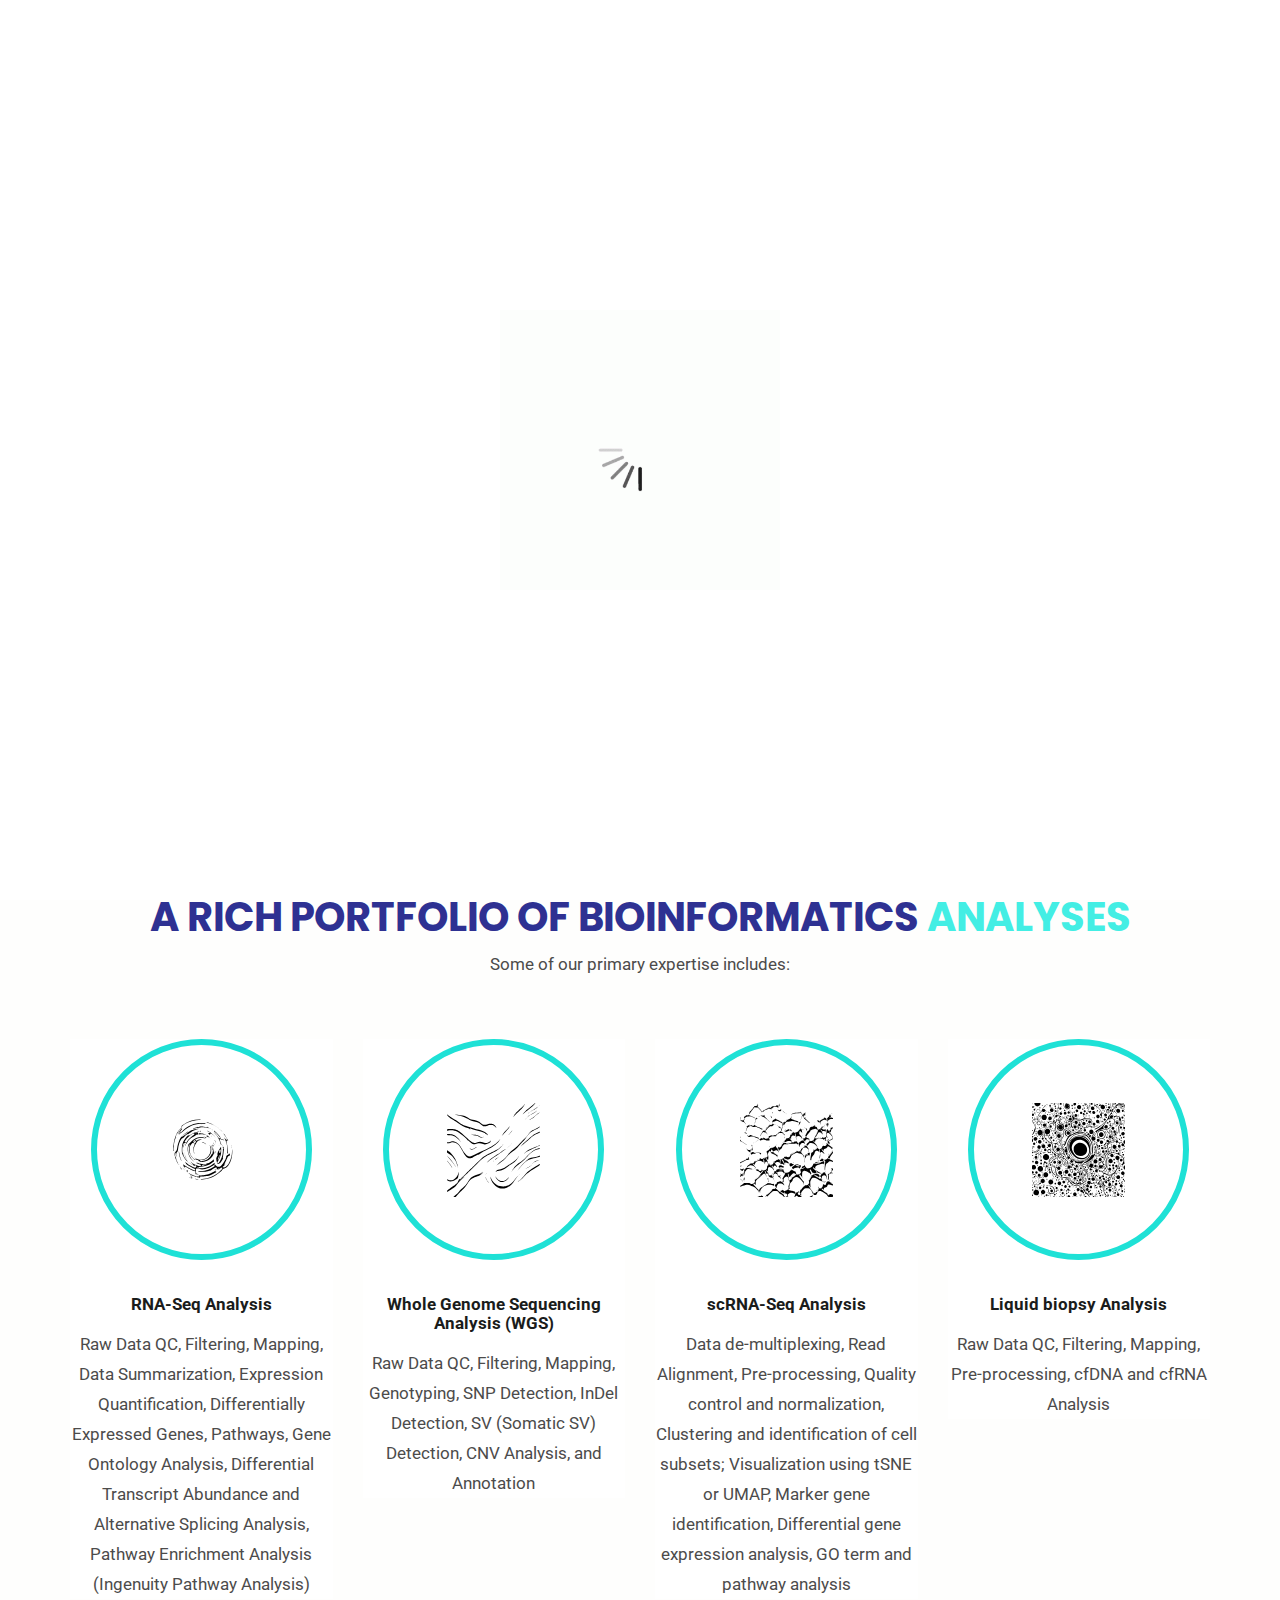
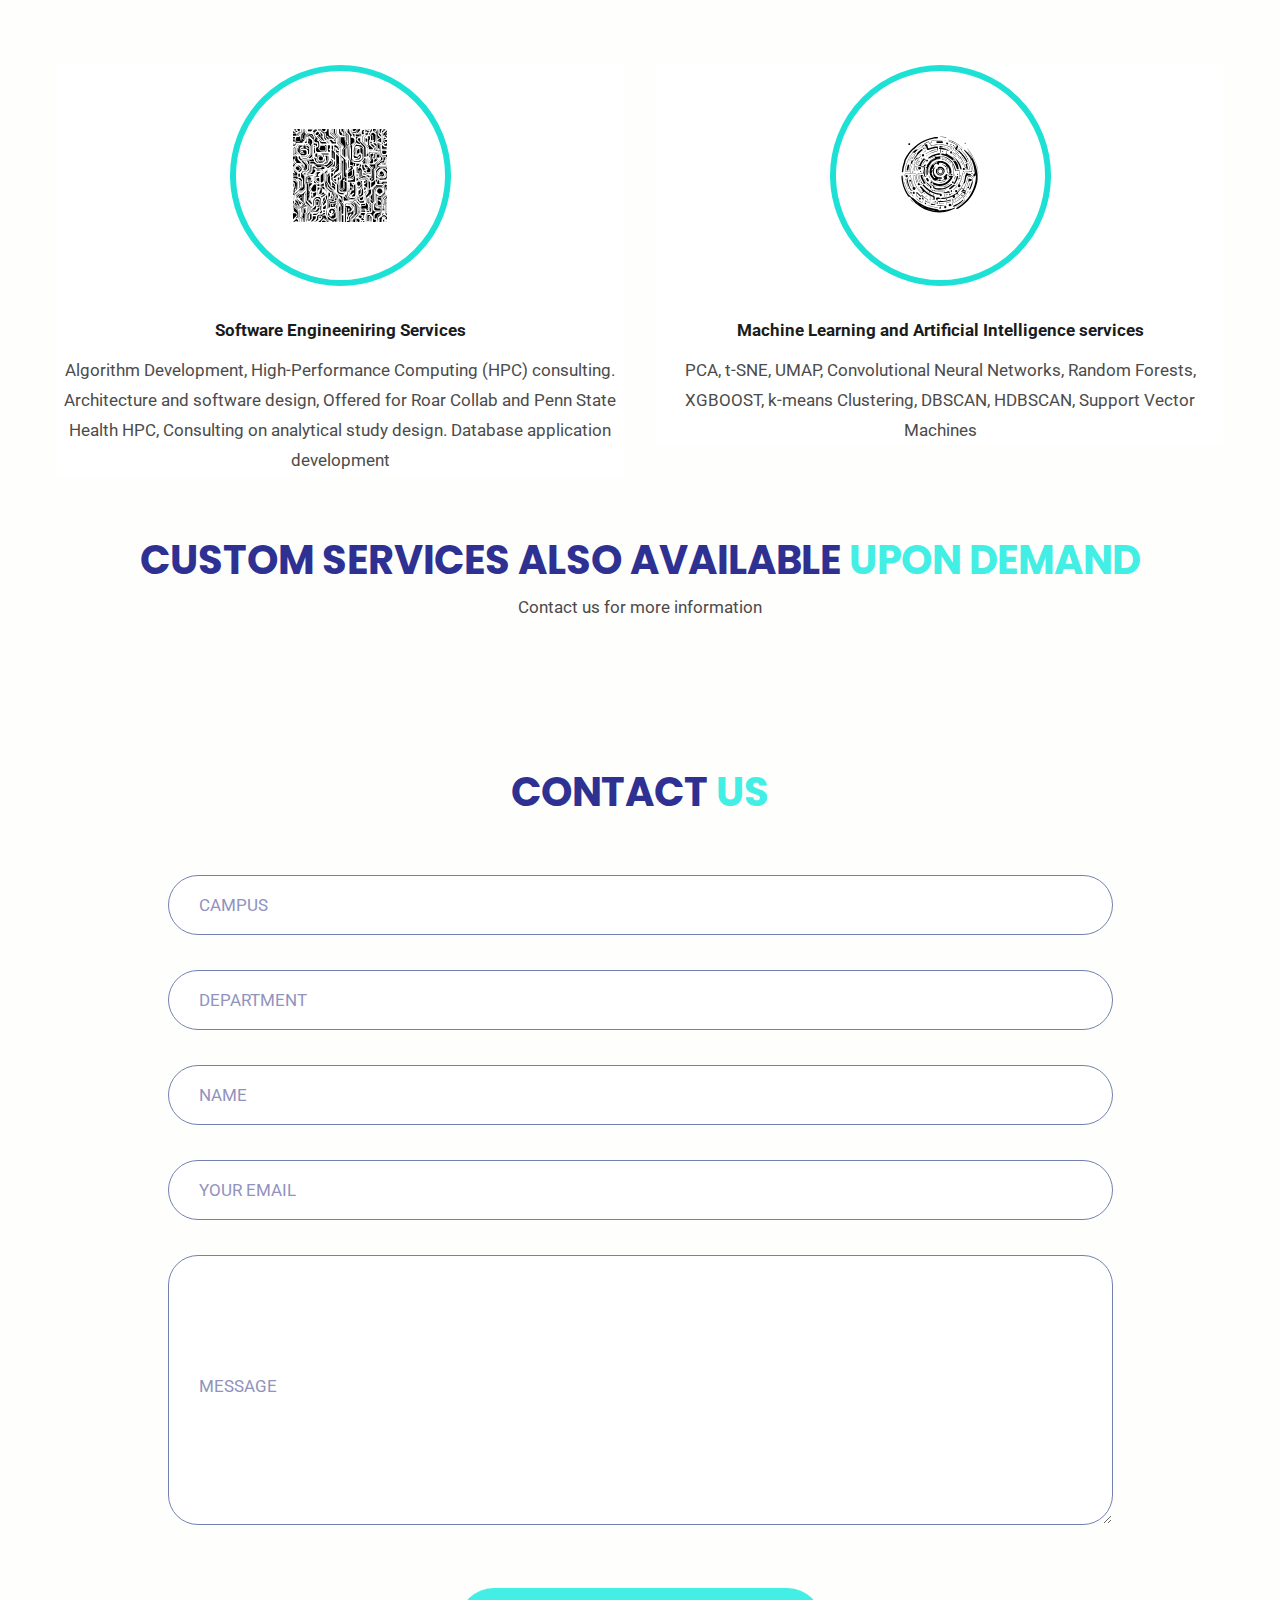
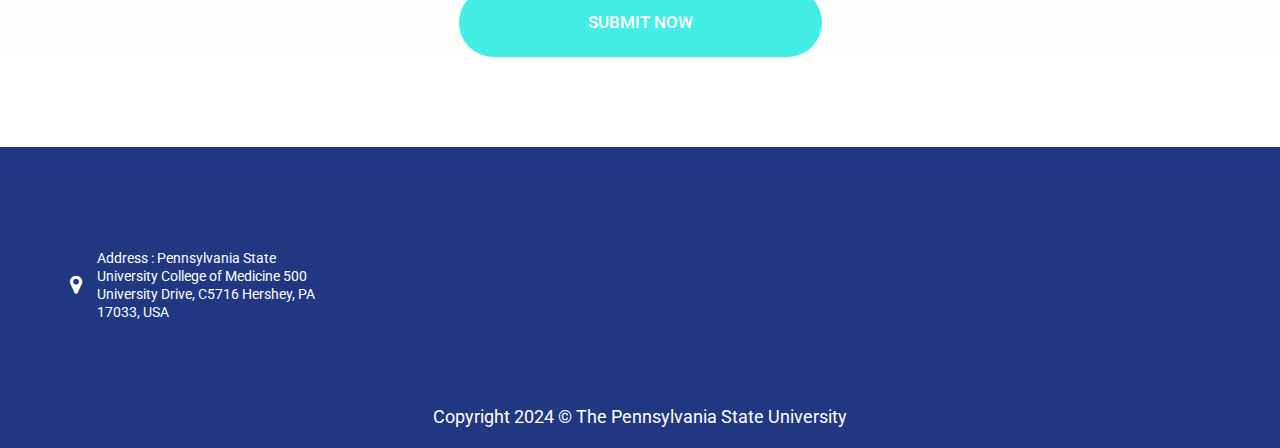
==== commit e2e484ec: "First draft with about + contact" ====
--- a/index.html
+++ b/index.html
@@ -19,7 +19,7 @@
       <!-- Responsive-->
       <link rel="stylesheet" href="css/responsive.css">
       <!-- fevicon -->
-      <link rel="icon" href="images/fevicon.png" type="image/gif" />
+      <link rel="icon" href="https://www.psu.edu/favicon.ico" type="image/gif" />
       <!-- Tweaks for older IEs-->
       <link rel="stylesheet" href="https://netdna.bootstrapcdn.com/font-awesome/4.0.3/css/font-awesome.css">
       <!--[if lt IE 9]>
@@ -35,7 +35,7 @@
       <!-- end loader -->
       
       <!-- header -->
-         <div id='header-container'></div>
+      <div id='header-container'></div>
       <!-- end header inner -->
 
       <!-- top -->
@@ -59,15 +59,16 @@
                                     <div class="col-md-6">
                                        <div class="dream">
                                           <h1>
-                                             PowerFul <br>HOSTING <br>Your dream <br>website
+                                             We offer advanced bioinformatics core services.
                                           </h1>
                                           <a class="read_more" href="Javascript:void(0)">Get Stared</a>    
                                           <a class="read_more" href="Javascript:void(0)">Contact Us</a>
                                        </div>
                                     </div>
                                     <div class="col-md-6">
-                                       <div class="dream_img">
-                                          <figure><img src="images/dream_img.png" alt="#"/></figure>
+                                       <div class="banner_content.png">
+                                          <!-- <figure><img src="images/banner_content.png" alt="#"/></figure> -->
+                                          <figure><img style=" transform: scale(0.7); " src="images/about.png" alt="#"/></figure>
                                        </div>
                                     </div>
                                  </div>
@@ -80,15 +81,15 @@
                                     <div class="col-md-6">
                                        <div class="dream">
                                           <h1>
-                                             PowerFul <br>HOSTING <br>Your dream <br>website
+                                             We offer advanced bioinformatics core services.
                                           </h1>
                                           <a class="read_more" href="Javascript:void(0)">Get Stared</a>    
                                           <a class="read_more" href="Javascript:void(0)">Contact Us</a>
                                        </div>
                                     </div>
                                     <div class="col-md-6">
-                                       <div class="dream_img">
-                                          <figure><img src="images/dream_img.png" alt="#"/></figure>
+                                       <div class="banner_content.png">
+                                          <figure><img src="images/banner_content.png" alt="#"/></figure>
                                        </div>
                                     </div>
                                  </div>
@@ -101,15 +102,15 @@
                                     <div class="col-md-6">
                                        <div class="dream">
                                           <h1>
-                                             PowerFul <br>HOSTING <br>Your dream <br>website
+                                             We offer advanced bioinformatics core services.
                                           </h1>
                                           <a class="read_more" href="Javascript:void(0)">Get Stared</a>    
                                           <a class="read_more" href="Javascript:void(0)">Contact Us</a>
                                        </div>
                                     </div>
                                     <div class="col-md-6">
-                                       <div class="dream_img">
-                                          <figure><img src="images/dream_img.png" alt="#"/></figure>
+                                       <div class="banner_content.png">
+                                          <figure><img src="images/banner_content.png" alt="#"/></figure>
                                        </div>
                                     </div>
                                  </div>
@@ -117,13 +118,13 @@
                            </div>
                         </div>
                         <!-- controls -->
-                        <a class="carousel-control-prev" href="#banner1" role="button" data-slide="prev">
+                        <!-- <a class="carousel-control-prev" href="#banner1" role="button" data-slide="prev">
                         <i class="fa fa-arrow-left" aria-hidden="true"></i>
                         <span class="sr-only">Previous</span>
                         </a>
                         <a class="carousel-control-next" href="#banner1" role="button" data-slide="next">
                         <i class="fa fa-arrow-right" aria-hidden="true"></i>
-                        <span class="sr-only">Next</span>
+                        <span class="sr-only">Next</span> -->
                         </a>
                      </div>
                   </div>
@@ -132,79 +133,15 @@
          </div>
       </div>
       <!-- end banner -->
-      <!-- domain -->
-      <div class="domain">
-         <div class="container">
-            <div class="row">
-               <div class="col-md-12">
-                  <div class="titlepage text_align_center">
-                     <h2>all starts with  <span class="blue_light">a domain</span></h2>
-                  </div>
-               </div>
-            </div>
-            <div class="row">
-               <div class="col-md-10 offset-md-1">
-                  <div class="form">
-                     <div class="searchbar">
-                        <input class="search_input" type="text" name="" placeholder="Search Domain">
-                        <a href="#" class="search_icon"><i class="fa fa-search" aria-hidden="true"></i>
-                        </a>
-                     </div>
-                  </div>
-               </div>
-               <div class="col-md-10 offset-md-1">
-                  <div class="domain_bg">
-                     <div class="row">
-                        <div class="col-sm-2">
-                           <div class="domain-price">
-                              <strong>Domain <br> Per Year</strong>
-                           </div>
-                        </div>
-                        <div class="col-sm-10">
-                           <div class="domain-price_main ">
-                              <div class="domain-price">
-                                 <span>com.</span>
-                                 <strong>$22.999</strong>
-                              </div>
-                              <div class="domain-price">
-                                 <span>com.</span>
-                                 <strong>$22.999</strong>
-                              </div>
-                              <div class="domain-price">
-                                 <span>com.</span>
-                                 <strong>$22.999</strong>
-                              </div>
-                              <div class="domain-price">
-                                 <span>com.</span>
-                                 <strong>$22.999</strong>
-                              </div>
-                              <div class="domain-price">
-                                 <span>com.</span>
-                                 <strong>$22.999</strong>
-                              </div>
-                              <div class="domain-price">
-                                 <span>com.</span>
-                                 <strong>$22.999</strong>
-                              </div>
-                           </div>
-                        </div>
-                     </div>
-                     <a class="read_more" href="domain.html">See More</a>
-                  </div>
-               </div>
-            </div>
-         </div>
-      </div>
-      <!-- end domain -->
+
       <!-- guarantee -->
       <div class="guarantee">
          <div class="container">
             <div class="row">
                <div class="col-md-12">
                   <div class="titlepage text_align_center">
-                     <h2>We guarantee  to <span class="blue_light">quality</span></h2>
-                     <p> ea commodo consequat. Duis aute irure dolor in reprehenderit
-                     </p>
+                     <h2>A rich portfolio of bioinformatics  <span class="blue_light"> analyses </span></h2>
+                     <p> Some of our primary expertise includes: </p>
                   </div>
                </div>
             </div>
@@ -213,309 +150,146 @@
                   <div id="ho_co" class="guarantee-box_main">
                      <div class="guarantee-box text_align_center">
                         <i>
-                           <svg height="70pt" viewBox="0 0 480.096 480" width="70pt" xmlns="http://www.w3.org/2000/svg">
-                              <path d="m240.097656.046875h-.097656c-132.546875 0-240 107.453125-240 240 0 132.550781 107.453125 240 240 240h.097656c132.546875 0 240-107.449219 240-240 0-132.546875-107.453125-240-240-240zm205.964844 152h-106.167969c-6.191406-22.214844-14.820312-43.679687-25.734375-64h90.28125c17.421875 18.804687 31.5 40.449219 41.621094 64zm-206.039062-133.390625c17.492187 15.785156 32.914062 33.726562 45.886718 53.390625h-91.71875c12.957032-19.664063 28.355469-37.605469 45.832032-53.390625zm-65 53.390625h-82.855469c35.230469-31.15625 79.410156-50.382813 126.222656-54.925781-16.558594 16.542968-31.113281 34.980468-43.367187 54.925781zm86.671874-54.941406c46.851563 4.527343 91.070313 23.757812 126.328126 54.941406h-82.933594c-12.261719-19.953125-26.824219-38.394531-43.394532-54.941406zm34.128907 70.941406c11.683593 20.175781 20.949219 41.65625 27.609375 64h-166.679688c6.625-22.339844 15.871094-43.824219 27.535156-64zm-220.070313 0h90.207032c-10.894532 20.320313-19.503907 41.785156-25.671876 64h-106.160156c10.121094-23.550781 24.199219-45.195313 41.625-64zm-47.722656 80h424.128906c15.914063 46.683594 15.914063 97.320313 0 144h-424.128906c-15.914062-46.679687-15.914062-97.316406 0-144zm212 293.394531c-17.476562-15.785156-32.882812-33.726562-45.839844-53.394531h91.71875c-12.972656 19.667969-28.394531 37.609375-45.886718 53.394531zm65.058594-53.394531h82.933594c-35.277344 31.199219-79.523438 50.429687-126.398438 54.945313 16.59375-16.546876 31.183594-34.988282 43.464844-54.945313zm-86.699219 54.929687c-46.8125-4.546874-90.992187-23.769531-126.222656-54.929687h82.855469c12.253906 19.949219 26.808593 38.382813 43.367187 54.929687zm-34.101563-70.929687c-11.664062-20.175781-20.910156-41.65625-27.535156-64h166.679688c-6.660156 22.34375-15.925782 43.824219-27.609375 64zm-150.160156-64h106.160156c6.167969 22.214844 14.777344 43.679687 25.671876 64h-90.207032c-17.425781-18.800781-31.503906-40.449219-41.625-64zm370.3125 64h-90.28125c10.914063-20.316406 19.542969-41.78125 25.734375-64h106.167969c-10.121094 23.550781-24.199219 45.199219-41.621094 64zm0 0"/>
-                              <path d="m64.375 282.152344c.941406 3.445312 4.046875 5.851562 7.617188 5.894531h.105468c3.53125 0 6.648438-2.316406 7.664063-5.703125l16.335937-54.457031 16.335938 54.457031c1.011718 3.386719 4.128906 5.703125 7.664062 5.703125h.101563c3.570312-.042969 6.679687-2.449219 7.617187-5.894531l24-88-15.441406-4.207032-16.648438 61.039063-16-53.230469c-1.011718-3.386718-4.128906-5.707031-7.664062-5.707031-3.53125 0-6.648438 2.320313-7.664062 5.707031l-16 53.230469-16.644532-61.039063-15.441406 4.207032zm0 0"/>
-                              <path d="m215.992188 288.046875h.105468c3.53125 0 6.648438-2.316406 7.664063-5.703125l16.335937-54.457031 16.335938 54.457031c1.011718 3.386719 4.128906 5.703125 7.664062 5.703125h.101563c3.570312-.042969 6.679687-2.449219 7.617187-5.894531l24-88-15.441406-4.207032-16.648438 61.039063-16-53.230469c-1.011718-3.386718-4.128906-5.707031-7.664062-5.707031-3.53125 0-6.648438 2.320313-7.664062 5.707031l-16 53.230469-16.644532-61.039063-15.441406 4.207032 24 88c.945312 3.46875 4.085938 5.878906 7.679688 5.894531zm0 0"/>
-                              <path d="m359.992188 288.046875h.105468c3.53125 0 6.648438-2.316406 7.664063-5.703125l16.335937-54.457031 16.335938 54.457031c1.011718 3.386719 4.128906 5.703125 7.664062 5.703125h.101563c3.570312-.042969 6.679687-2.449219 7.617187-5.894531l24-88-15.441406-4.207032-16.648438 61.039063-16-53.230469c-1.011718-3.386718-4.128906-5.707031-7.664062-5.707031-3.53125 0-6.648438 2.320313-7.664062 5.707031l-16 53.230469-16.644532-61.039063-15.441406 4.207032 24 88c.945312 3.46875 4.085938 5.878906 7.679688 5.894531zm0 0"/>
-                           </svg>
+                           <img src="/images/rna-sequence-rounded.svg"></img>
                         </i>
-                        <h3>Your Website Faster</h3>
-                        <p>dolore eu fugiat nulla pariatur. Excepteur sint occaecat cupidatat non proident, sunt in culpa qui officia deserunt mollit anim id est</p>
-                     </div>
-                     <a class="read_more" href="hosting.html">Read More</a>
+                        <h3 style="text-transform: none;">RNA-Seq  Analysis</h3>
+                        <p>Raw Data QC, Filtering, Mapping, Data Summarization,
+                           Expression   Quantification,   Differentially   Expressed   Genes,   Pathways,   Gene
+                           Ontology Analysis, Differential Transcript Abundance and Alternative Splicing
+                           Analysis, Pathway Enrichment Analysis (Ingenuity Pathway Analysis)</p>
+                     </div>
+                     <!-- <a class="read_more" href="hosting.html">Read More</a> -->
                   </div>
                </div>
                <div class="col-lg-3 col-md-6">
                   <div id="ho_co" class="guarantee-box_main">
                      <div class="guarantee-box text_align_center">
                         <i>
-                           <svg height="90" viewBox="0 0 44 60" width="90" xmlns="http://www.w3.org/2000/svg">
-                              <g id="Page-1" >
-                                 <g id="022---SSD"  fill-rule="nonzero">
-                                    <path id="Shape" d="m40 60h-36c-2.20811096-.0024799-3.99752006-1.791889-4-4v-52c.00247994-2.20811096 1.79188904-3.99752006 4-4h36c2.208111.00247994 3.9975201 1.79188904 4 4v52c-.0024799 2.208111-1.791889 3.9975201-4 4zm-36-58c-1.10411252.00110246-1.99889754.89588748-2 2v52c.00110246 1.1041125.89588748 1.9988975 2 2h36c1.1041125-.0011025 1.9988975-.8958875 2-2v-52c-.0011025-1.10411252-.8958875-1.99889754-2-2z"/>
-                                    <path id="Shape" d="m29 8h-18c-1.10411252-.00110246-1.99889754-.89588748-2-2v-5c0-.55228475.44771525-1 1-1h20c.5522847 0 1 .44771525 1 1v5c-.0011025 1.10411252-.8958875 1.99889754-2 2zm-18-6v4h18v-4z"/>
-                                    <circle id="Oval" cx="5" cy="5" r="1"/>
-                                    <circle id="Oval" cx="39" cy="5" r="1"/>
-                                    <circle id="Oval" cx="5" cy="55" r="1"/>
-                                    <circle id="Oval" cx="39" cy="55" r="1"/>
-                                    <path id="Shape" d="m23 8c-.5522847 0-1-.44771525-1-1v-6c0-.55228475.4477153-1 1-1s1 .44771525 1 1v6c0 .55228475-.4477153 1-1 1z"/>
-                                    <path id="Shape" d="m35 53h-26c-2.76007596-.0032511-4.99674886-2.239924-5-5v-28c.00325114-2.760076 2.23992404-4.9967489 5-5h26c2.760076.0032511 4.9967489 2.239924 5 5v28c-.0032511 2.760076-2.239924 4.9967489-5 5zm-26-36c-1.65610033.0018187-2.99818129 1.3438997-3 3v28c.00181871 1.6561003 1.34389967 2.9981813 3 3h26c1.6561003-.0018187 2.9981813-1.3438997 3-3v-28c-.0018187-1.6561003-1.3438997-2.9981813-3-3z"/>
-                                    <path id="Shape" d="m12 35c-1.617926.0007829-3.07683773-.9736229-3.69584598-2.4684519-.61900825-1.4948291-.27607629-3.2153778.86874598-4.3586481 1.5812774-1.5125256 4.0729226-1.5125256 5.6542 0 .752904.7478632 1.175262 1.765894 1.1729 2.8271 0 .5522847-.4477153 1-1 1s-1-.4477153-1-1c.0009138-.5305066-.2104175-1.0393366-.5869-1.4131-.7900684-.7568157-2.0361316-.7568157-2.8262 0-.5726992.571388-.74440978 1.431692-.4349437 2.179154.309466.747462 1.0390516 1.2346092 1.8480437 1.233946.5522847 0 1 .4477153 1 1s-.4477153 1-1 1z"/>
-                                    <path id="Shape" d="m12 41c-2.20811096-.0024799-3.99752006-1.791889-4-4 0-.5522847.44771525-1 1-1s1 .4477153 1 1c.0008837 1.1032688.8956638 1.9970938 1.9989329 1.9967993 1.1032691-.0002946 1.9975718-.8945973 1.9978664-1.9978664.0002945-1.1032691-.8935305-1.9980492-1.9967993-1.9989329-.5522847 0-1-.4477153-1-1s.4477153-1 1-1c2.209139 0 4 1.790861 4 4s-1.790861 4-4 4z"/>
-                                    <path id="Shape" d="m22 35c-1.617926.0007829-3.0768377-.9736229-3.695846-2.4684519-.6190082-1.4948291-.2760763-3.2153778.868746-4.3586481 1.5812774-1.5125256 4.0729226-1.5125256 5.6542 0 .752904.7478632 1.175262 1.765894 1.1729 2.8271 0 .5522847-.4477153 1-1 1s-1-.4477153-1-1c.0009138-.5305066-.2104175-1.0393366-.5869-1.4131-.7900684-.7568157-2.0361316-.7568157-2.8262 0-.5726992.571388-.7444098 1.431692-.4349437 2.179154.309466.747462 1.0390516 1.2346092 1.8480437 1.233946.5522847 0 1 .4477153 1 1s-.4477153 1-1 1z"/>
-                                    <path id="Shape" d="m22 41c-2.208111-.0024799-3.9975201-1.791889-4-4 0-.5522847.4477153-1 1-1s1 .4477153 1 1c.0008837 1.1032688.8956638 1.9970938 1.9989329 1.9967993 1.1032691-.0002946 1.9975718-.8945973 1.9978664-1.9978664.0002945-1.1032691-.8935305-1.9980492-1.9967993-1.9989329-.5522847 0-1-.4477153-1-1s.4477153-1 1-1c2.209139 0 4 1.790861 4 4s-1.790861 4-4 4z"/>
-                                    <path id="Shape" d="m32 41h-3c-.5522847 0-1-.4477153-1-1v-12c0-.5522847.4477153-1 1-1h3c2.208111.0024799 3.9975201 1.791889 4 4v6c-.0024799 2.208111-1.791889 3.9975201-4 4zm-2-2h2c1.1041125-.0011025 1.9988975-.8958875 2-2v-6c-.0011025-1.1041125-.8958875-1.9988975-2-2h-2z"/>
-                                 </g>
-                              </g>
-                           </svg>
+                           <img src="/images/scrna-seq-rounded.svg"></img>
                         </i>
-                        <h3>SSD Drives</h3>
-                        <p>dolore eu fugiat nulla pariatur. Excepteur sint occaecat cupidatat non proident, sunt in culpa qui officia deserunt mollit anim id est</p>
-                     </div>
-                     <a class="read_more" href="hosting.html">Read More</a>
+                        <h3 style="text-transform: none;">Whole Genome Sequencing Analysis (WGS) </h3>
+                        <p>Raw Data QC, Filtering, Mapping,
+                           Genotyping, SNP Detection, InDel Detection, SV (Somatic SV) Detection, CNV
+                           Analysis, and Annotation</p>
+                     </div>
+                     <!-- <a class="read_more" href="hosting.html">Read More</a> -->
                   </div>
                </div>
                <div class="col-lg-3 col-md-6">
                   <div id="ho_co" class="guarantee-box_main">
                      <div class="guarantee-box text_align_center">
                         <i>
-                           <svg version="1.1" id="Layer_1" xmlns="http://www.w3.org/2000/svg" xmlns:xlink="http://www.w3.org/1999/xlink" x="0px" y="0px"
-                              viewBox="0 0 512 512" xml:space="preserve" height="80pt"
-                              width="80pt">
-                              <g>
-                                 <g>
-                                    <g>
-                                       <path d="M230.792,354.313l-6.729,60.51c-0.333,3.01,0.635,6.031,2.656,8.292c2.021,2.26,4.917,3.552,7.948,3.552h42.667
-                                          c3.031,0,5.927-1.292,7.948-3.552c2.021-2.26,2.99-5.281,2.656-8.292l-6.729-60.51c10.927-7.948,17.458-20.521,17.458-34.313
-                                          c0-23.531-19.135-42.667-42.667-42.667S213.333,296.469,213.333,320C213.333,333.792,219.865,346.365,230.792,354.313z
-                                          M256,298.667c11.76,0,21.333,9.573,21.333,21.333c0,8.177-4.646,15.5-12.125,19.125c-4.073,1.979-6.458,6.292-5.958,10.781
-                                          l6.167,55.427h-18.833l6.167-55.427c0.5-4.49-1.885-8.802-5.958-10.781c-7.479-3.625-12.125-10.948-12.125-19.125
-                                          C234.667,308.24,244.24,298.667,256,298.667z"/>
-                                       <path d="M437.333,192h-32v-42.667C405.333,66.99,338.344,0,256,0S106.667,66.99,106.667,149.333V192h-32
-                                          C68.771,192,64,196.771,64,202.667v266.667C64,492.865,83.135,512,106.667,512h298.667C428.865,512,448,492.865,448,469.333
-                                          V202.667C448,196.771,443.229,192,437.333,192z M128,149.333c0-70.583,57.417-128,128-128s128,57.417,128,128V192h-21.333
-                                          v-42.667c0-58.813-47.854-106.667-106.667-106.667S149.333,90.521,149.333,149.333V192H128V149.333z M341.333,149.333V192
-                                          H170.667v-42.667C170.667,102.281,208.948,64,256,64S341.333,102.281,341.333,149.333z M426.667,469.333
-                                          c0,11.76-9.573,21.333-21.333,21.333H106.667c-11.76,0-21.333-9.573-21.333-21.333v-256h341.333V469.333z"/>
-                                    </g>
-                                 </g>
-                              </g>
-                              <g></g>
-                              <g></g>
-                              <g></g>
-                              <g></g>
-                              <g></g>
-                              <g></g>
-                              <g></g>
-                              <g></g>
-                              <g></g>
-                              <g></g>
-                              <g></g>
-                              <g></g>
-                              <g></g>
-                              <g></g>
-                              <g></g>
-                           </svg>
+                           <img src="/images/single-cell-rna.svg"></img>
+
                         </i>
-                        <h3>Highest Data Security</h3>
-                        <p>dolore eu fugiat nulla pariatur. Excepteur sint occaecat cupidatat non proident, sunt in culpa qui officia deserunt mollit anim id est</p>
-                     </div>
-                     <a class="read_more" href="hosting.html">Read More</a>
+                        <h3 style="text-transform: none;">scRNA-Seq   Analysis</h3>
+                        <p>Data de-multiplexing, Read Alignment, Pre-processing,
+                           Quality control and normalization, Clustering and identification of cell subsets;
+                           Visualization using tSNE or UMAP, Marker gene identification, Differential gene
+                           expression analysis, GO term and pathway analysis</p>
+                     </div>
+                     <!-- <a class="read_more" href="hosting.html">Read More</a> -->
                   </div>
                </div>
                <div class="col-lg-3 col-md-6">
                   <div id="ho_co" class="guarantee-box_main">
                      <div class="guarantee-box text_align_center">
                         <i>
-                           <svg xmlns="http://www.w3.org/2000/svg" height="80pt" version="1.1" viewBox="-38 0 512 512.00142" width="80pt" fill-rule="nonzero">
-                              <g id="surface1">
-                                 <path d="M 435.488281 138.917969 L 435.472656 138.519531 C 435.25 133.601562 435.101562 128.398438 435.011719 122.609375 C 434.59375 94.378906 412.152344 71.027344 383.917969 69.449219 C 325.050781 66.164062 279.511719 46.96875 240.601562 9.042969 L 240.269531 8.726562 C 227.578125 -2.910156 208.433594 -2.910156 195.738281 8.726562 L 195.40625 9.042969 C 156.496094 46.96875 110.957031 66.164062 52.089844 69.453125 C 23.859375 71.027344 1.414062 94.378906 0.996094 122.613281 C 0.910156 128.363281 0.757812 133.566406 0.535156 138.519531 L 0.511719 139.445312 C -0.632812 199.472656 -2.054688 274.179688 22.9375 341.988281 C 36.679688 379.277344 57.492188 411.691406 84.792969 438.335938 C 115.886719 468.679688 156.613281 492.769531 205.839844 509.933594 C 207.441406 510.492188 209.105469 510.945312 210.800781 511.285156 C 213.191406 511.761719 215.597656 512 218.003906 512 C 220.410156 512 222.820312 511.761719 225.207031 511.285156 C 226.902344 510.945312 228.578125 510.488281 230.1875 509.925781 C 279.355469 492.730469 320.039062 468.628906 351.105469 438.289062 C 378.394531 411.636719 399.207031 379.214844 412.960938 341.917969 C 438.046875 273.90625 436.628906 199.058594 435.488281 138.917969 Z M 384.773438 331.523438 C 358.414062 402.992188 304.605469 452.074219 220.273438 481.566406 C 219.972656 481.667969 219.652344 481.757812 219.320312 481.824219 C 218.449219 481.996094 217.5625 481.996094 216.679688 481.820312 C 216.351562 481.753906 216.03125 481.667969 215.734375 481.566406 C 131.3125 452.128906 77.46875 403.074219 51.128906 331.601562 C 28.09375 269.097656 29.398438 200.519531 30.550781 140.019531 L 30.558594 139.683594 C 30.792969 134.484375 30.949219 129.039062 31.035156 123.054688 C 31.222656 110.519531 41.207031 100.148438 53.765625 99.449219 C 87.078125 97.589844 116.34375 91.152344 143.234375 79.769531 C 170.089844 68.402344 193.941406 52.378906 216.144531 30.785156 C 217.273438 29.832031 218.738281 29.828125 219.863281 30.785156 C 242.070312 52.378906 265.921875 68.402344 292.773438 79.769531 C 319.664062 91.152344 348.929688 97.589844 382.246094 99.449219 C 394.804688 100.148438 404.789062 110.519531 404.972656 123.058594 C 405.0625 129.074219 405.21875 134.519531 405.453125 139.683594 C 406.601562 200.253906 407.875 268.886719 384.773438 331.523438 Z M 384.773438 331.523438 "  />
-                                 <path d="M 217.996094 128.410156 C 147.636719 128.410156 90.398438 185.652344 90.398438 256.007812 C 90.398438 326.367188 147.636719 383.609375 217.996094 383.609375 C 288.351562 383.609375 345.59375 326.367188 345.59375 256.007812 C 345.59375 185.652344 288.351562 128.410156 217.996094 128.410156 Z M 217.996094 353.5625 C 164.203125 353.5625 120.441406 309.800781 120.441406 256.007812 C 120.441406 202.214844 164.203125 158.453125 217.996094 158.453125 C 271.785156 158.453125 315.546875 202.214844 315.546875 256.007812 C 315.546875 309.800781 271.785156 353.5625 217.996094 353.5625 Z M 217.996094 353.5625 "  />
-                                 <path d="M 254.667969 216.394531 L 195.402344 275.660156 L 179.316406 259.574219 C 173.449219 253.707031 163.9375 253.707031 158.070312 259.574219 C 152.207031 265.441406 152.207031 274.953125 158.070312 280.816406 L 184.78125 307.527344 C 187.714844 310.460938 191.558594 311.925781 195.402344 311.925781 C 199.246094 311.925781 203.089844 310.460938 206.023438 307.527344 L 275.914062 237.636719 C 281.777344 231.769531 281.777344 222.257812 275.914062 216.394531 C 270.046875 210.523438 260.535156 210.523438 254.667969 216.394531 Z M 254.667969 216.394531 "  />
-                              </g>
-                           </svg>
+                           <img src="/images/liquid-biopsy.svg"></img>
+
                         </i>
-                        <h3>guarantee</h3>
-                        <p>dolore eu fugiat nulla pariatur. Excepteur sint occaecat cupidatat non proident, sunt in culpa qui officia deserunt mollit anim id est</p>
-                     </div>
-                     <a class="read_more" href="hosting.html">Read More</a>
-                  </div>
+                        <h3 style="text-transform: none;">Liquid   biopsy   Analysis</h3>
+                        <p>Raw Data QC, Filtering, Mapping, Pre-processing,
+                           cfDNA and cfRNA Analysis</p>
+                     </div>
+                     <!-- <a class="read_more" href="hosting.html">Read More</a> -->
+                  </div>
+               </div>
+
+               <div>
+                  <br>
+
+                  <div class="row">
+                     <div class="col">
+                        <div id="ho_co" class="guarantee-box_main">
+                           <div class="guarantee-box text_align_center">
+                              <i>
+                                 <img src="/images/software-engineering.svg"></img>
+                              </i>
+                              <h3 style="text-transform: none;">Software Engineeniring Services</h3>
+                              <p>Algorithm Development,
+                                 High-Performance Computing (HPC) consulting. Architecture and software design,
+                                 Offered for Roar Collab and Penn State Health HPC, 
+                                 Consulting on analytical study design.
+                                 Database application development</p>
+                           </div>
+                           <!-- <a class="read_more" href="hosting.html">Read More</a> -->
+                        </div>
+                     </div>
+                     <div class="col">
+                        <div id="ho_co" class="guarantee-box_main">
+                           <div class="guarantee-box text_align_center">
+                              <i>
+                                    <img src="/images/machine-learning-rounded-image-bioinformatics-.svg"></img>
+                              </i>
+                              <h3 style="text-transform: none;">Machine Learning and Artificial Intelligence services</h3>
+                              <p>PCA, t-SNE, UMAP, Convolutional
+                                 Neural Networks, Random Forests, XGBOOST, k-means Clustering, DBSCAN,
+                                 HDBSCAN, Support Vector Machines</p>
+                           </div>
+                           <!-- <a class="read_more" href="hosting.html">Read More</a> -->
+                        </div>
+                     </div>
+                  </div>
+
+                  <br>
+
+
+                  <div class="col-md-12">
+                     <div class="titlepage text_align_center">
+                        <!-- <h2>A rich portfolio of bioinformatics  <span class="blue_light"> analyses </span></h2> -->
+                        <h2> Custom services also available <span class="blue_light">upon demand</span> </h2>
+                        <p> Contact us for more information</p>
+                     </div>
+                  </div>
+                 
+
+
+
+
+
+
                </div>
             </div>
          </div>
       </div>
       <!-- end guarantee -->
-      <!-- order -->
-      <div class="order">
-         <div class="container">
-            <div class="row">
-               <div class="col-md-8 offset-md-2">
-                  <div class="titlepage text_align_center">
-                     <h2>Check Out Awesome Plans, <br> <span class="blue_light">Order Now</span></h2>
-                     <p>dolore eu fugiat nulla pariatur. Excepteur sint occaecat cupidatat non proident, sunt in culpa qui 
-                        officia deserunt mollit anim id est laborum."
-                     </p>
-                  </div>
-               </div>
-            </div>
-            <div class="row">
-               <div class="col-md-4">
-                  <div id="ho_co" class="order-box_main">
-                     <div class="order-box text_align_center">
-                        <h3>Shared Hosting</h3>
-                        <p>STARTING  <span>$9</span> PER MONTH</p>
-                        <a href="Javascript:void(0)">Personal use</a>
-                        <ul class="supp">
-                           <li>Unlimited projects</li>
-                           <li>24/7 support</li>
-                           <li>Personal use</li>
-                           <li>Unlimited projects</li>
-                           <li>24/7 support</li>
-                        </ul>
-                     </div>
-                     <a class="read_more" href="Javascript:void(0)">Buy Now</a>
-                  </div>
-               </div>
-               <div class="col-md-4">
-                  <div id="ho_co" class="order-box_main">
-                     <div class="order-box text_align_center">
-                        <h3>Reseller Hosting</h3>
-                        <p>STARTING  <span>$9</span> PER MONTH</p>
-                        <a href="Javascript:void(0)">Personal use</a>
-                        <ul class="supp">
-                           <li>Unlimited projects</li>
-                           <li>24/7 support</li>
-                           <li>Personal use</li>
-                           <li>Unlimited projects</li>
-                           <li>24/7 support</li>
-                        </ul>
-                     </div>
-                     <a class="read_more" href="Javascript:void(0)">Buy Now</a>
-                  </div>
-               </div>
-               <div class="col-md-4">
-                  <div id="ho_co" class="order-box_main">
-                     <div class="order-box text_align_center">
-                        <h3>Dedicated Servers</h3>
-                        <p>STARTING  <span>$9</span> PER MONTH</p>
-                        <a href="Javascript:void(0)">Personal use</a>
-                        <ul class="supp">
-                           <li>Unlimited projects</li>
-                           <li>24/7 support</li>
-                           <li>Personal use</li>
-                           <li>Unlimited projects</li>
-                           <li>24/7 support</li>
-                        </ul>
-                     </div>
-                     <a class="read_more" href="Javascript:void(0)">Buy Now</a>
-                  </div>
-               </div>
-            </div>
-         </div>
-      </div>
-      <!-- end order -->
-      <!-- about -->
-      <div class="about">
+      <!-- aboit -->
+      <!-- <div class="about">
          <div class="container">
             <div class="row">
                <div class="col-md-12">
                   <div class="titlepage text_align_center">
-                     <h2>About <span class="blue_light">Comapny</span></h2>
+                     <h2>About ( Meet the team ) <span class="blue_light"></span></h2>
                   </div>
                </div>
                <div class="col-md-10 offset-md-1">
                   <div class="about_img text_align_center">
                      <figure><img src="images/about.png" alt="#"/></figure>
-                     <p>
-                        when looking at its layout. The point of using Lorem Ipsum is that it has a more-or-less normal distribution of letters, as opposed to using 'Content here, content here', making it look like readable English. Many desktop publishing packages and web page editors now when looking at its layout. The point of using Lorem Ipsum is that it has a more-or-less normal distribution of letters, as opposed to using 'Content here, content here', making it look like readable English. Many desktop publishing packages and web page editors now 
-                     </p>
-                     <a class="read_more" href="Javascript:void(0)">Read More</a>
+                    
                   </div>
                </div>
             </div>
          </div>
-      </div>
+      </div> -->
       <!-- end about -->
       <!-- contact -->
-      <div class="contact">
-         <div class="container">
-            <div class="row ">
-               <div class="col-md-12">
-                  <div class="titlepage text_align_center">
-                     <h2>Contact <span class="blue_light">Us</span></h2>
-                  </div>
-               </div>
-               <div class="col-md-10 offset-md-1">
-                  <form id="request" class="main_form">
-                     <div class="row">
-                        <div class="col-md-12 ">
-                           <input class="contactus" placeholder="Name" type="type" name=" Name"> 
-                        </div>
-                        <div class="col-md-12">
-                           <input class="contactus" placeholder="Phone number" type="type" name="Phone Number">                          
-                        </div>
-                        <div class="col-md-12">
-                           <input class="contactus" placeholder="Your Email" type="type" name="Email">                          
-                        </div>
-                        <div class="col-md-12">
-                           <textarea class="textarea" placeholder="Message" type="type" Message="Name"></textarea>
-                        </div>
-                        <div class="col-md-12">
-                           <button class="send_btn">Submit Now</button>
-                        </div>
-                     </div>
-                  </form>
-               </div>
-            </div>
-         </div>
-      </div>
+      <div id='contact-form-container'></div>
+
       <!-- contact -->
       <!--  footer -->
-      <footer>
-         <div class="footer">
-            <div class="container">
-               <div class="row">
-                  <div class="col-lg-3 col-md-6 col-sm-6">
-                     <div class="infoma text_align_left">
-                        <h3>Choose.</h3>
-                        <ul class="commodo">
-                           <li>Commodo</li>
-                           <li>consequat. Duis a</li>
-                           <li>ute irure dolor</li>
-                           <li>in reprehenderit </li>
-                           <li>in voluptate </li>
-                        </ul>
-                     </div>
-                  </div>
-                  <div class="col-lg-4 col-md-6 col-sm-6">
-                     <div class="infoma">
-                        <h3>Get Support.</h3>
-                        <ul class="conta">
-                           <li><i class="fa fa-map-marker" aria-hidden="true"></i>Address : Loram Ipusm 
-                           </li>
-                           <li><i class="fa fa-phone" aria-hidden="true"></i>Call : +01 1234567890</li>
-                           <li> <i class="fa fa-envelope" aria-hidden="true"></i><a href="Javascript:void(0)"> Email : demo@gmail.com</a></li>
-                        </ul>
-                     </div>
-                  </div>
-                  <div class="col-lg-3 col-md-6 col-sm-6">
-                     <div class="infoma">
-                        <h3>Company.</h3>
-                        <ul class="menu_footer">
-                           <li><a href="index.html">Home</a></li>
-                           <li><a href="about.html">About </a></li>
-                           <li><a href="domain.html">Domain</a></li>
-                           <li><a href="hosting.html">Hosting</a></li>
-                           <li><a href="contact.html">Contact</a></li>
-                        </ul>
-                     </div>
-                  </div>
-                  <div class="col-lg-2 col-md-6 col-sm-6">
-                     <div class="infoma text_align_left">
-                        <h3>Services.</h3>
-                        <ul class="commodo">
-                           <li>Commodo</li>
-                           <li>consequat. Duis a</li>
-                           <li>ute irure dolor</li>
-                           <li>in reprehenderit </li>
-                           <li>in voluptate </li>
-                        </ul>
-                     </div>
-                  </div>
-               </div>
-            </div>
-            <div class="copyright">
-               <div class="container">
-                  <div class="row">
-                     <div class="col-md-12">
-                        <p>© 2020 All Rights Reserved. <a href="https://html.design/"> Free html Templates</a></p>
-                     </div>
-                  </div>
-               </div>
-            </div>
-         </div>
-      </footer>
+      <div id='footer-container'></div>
+
       <!-- end footer -->
       <!-- Javascript files-->
       <script src="js/jquery.min.js"></script>
--- a/css/style.css
+++ b/css/style.css
@@ -923,4 +923,5 @@
 
 .hosting_page .footer {
      margin-top: 60px;
-}+}
+
